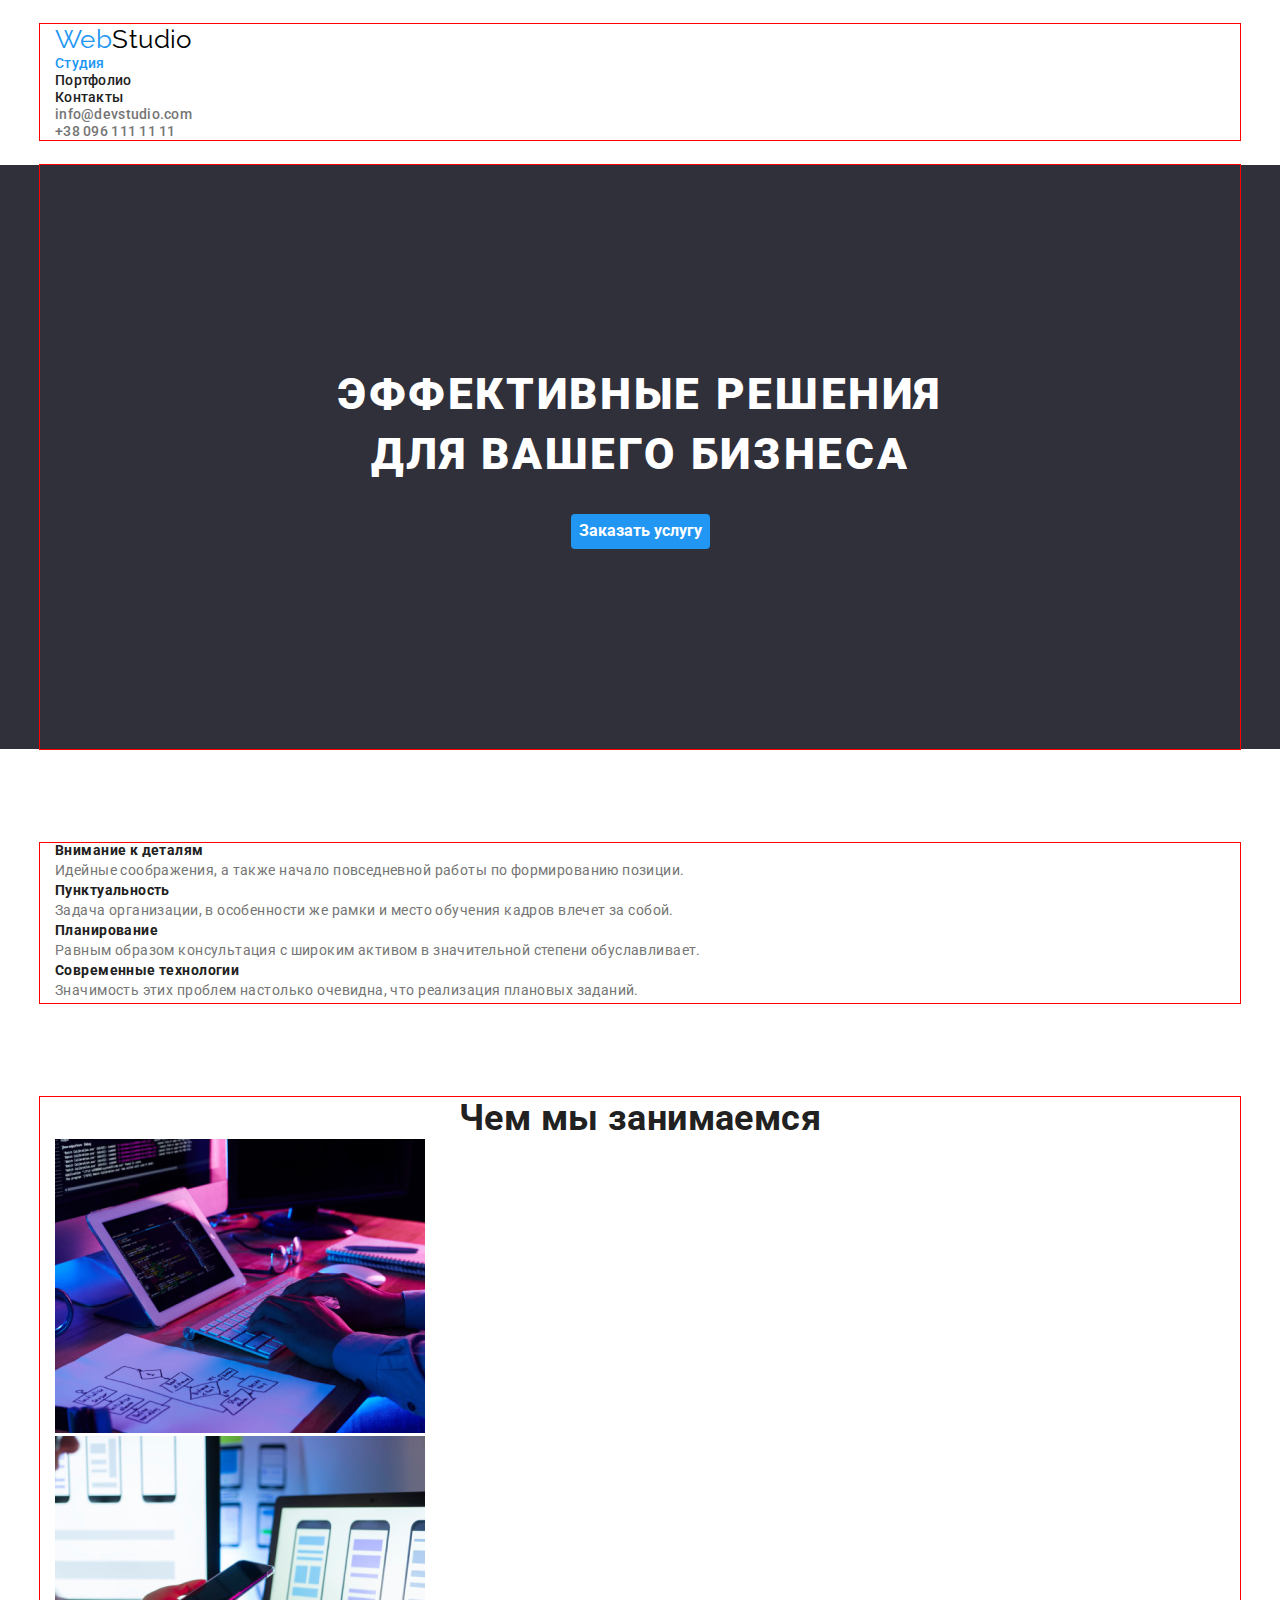
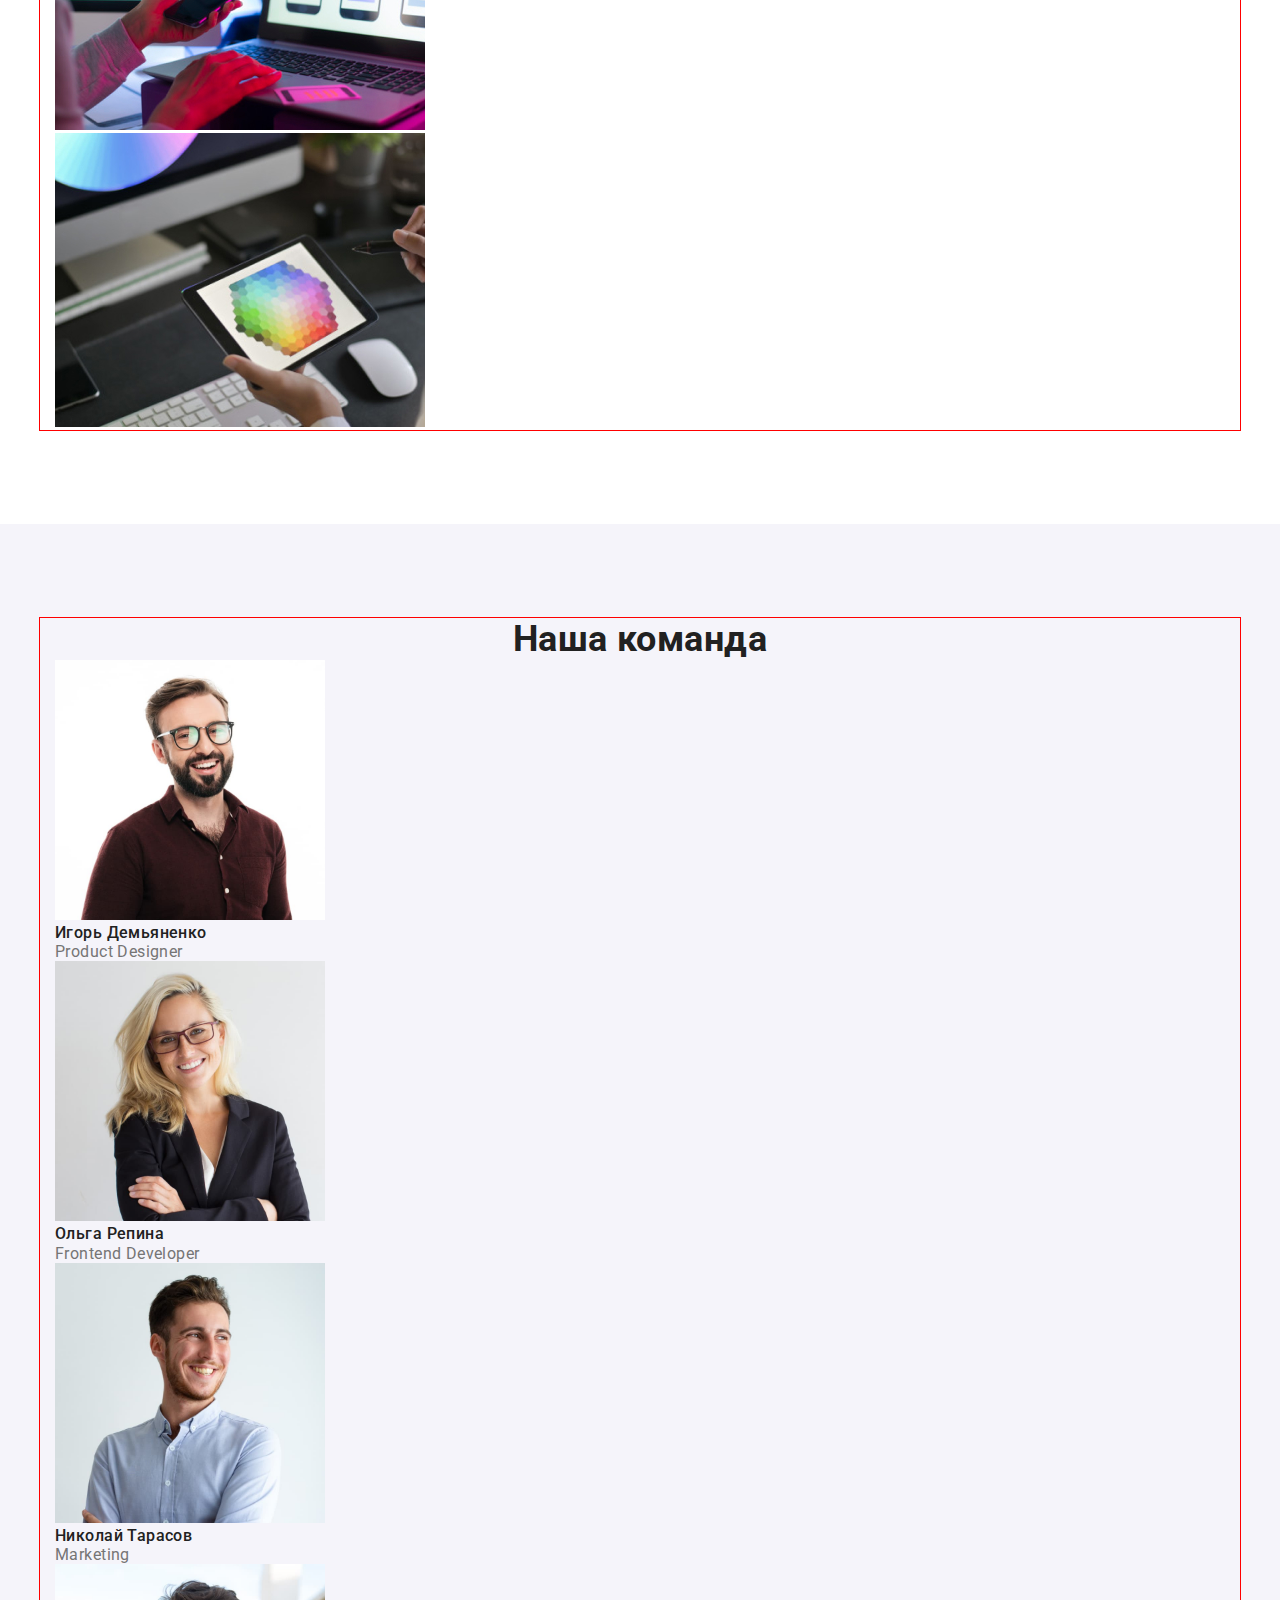
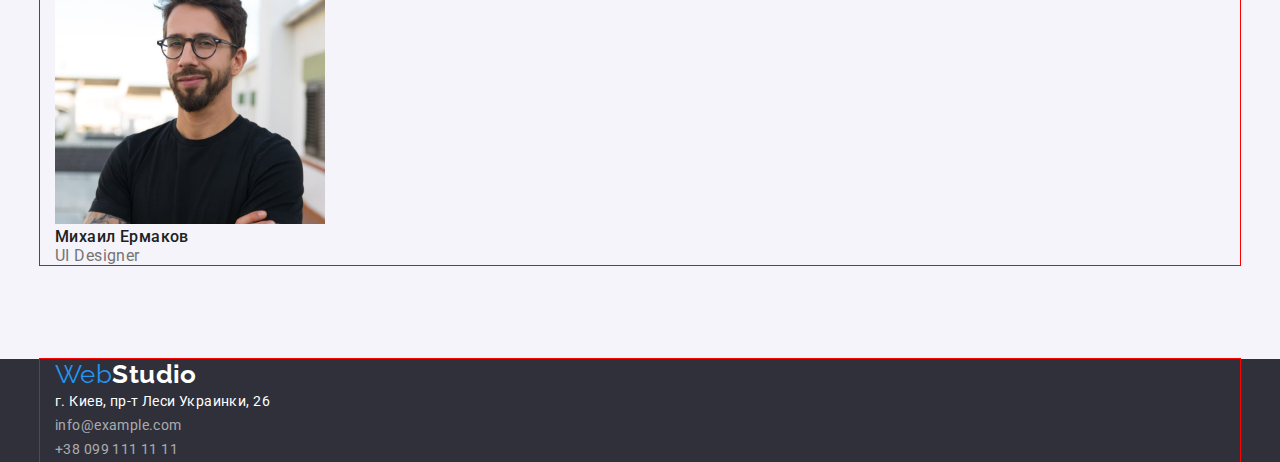
==== index.html @ 579400b7 "added" ====
<!DOCTYPE html>
 <html lang="ru">
 <head>
     <meta charset="UTF-8">
     <meta http-equiv="X-UA-Compatible" content="IE=edge">
     <meta name="viewport" content="width=device-width, initial-scale=1.0">
    <title>WebStudio</title>
<link rel="preconnect" href="https://fonts.googleapis.com">
<link rel="preconnect" href="https://fonts.gstatic.com" crossorigin>
<link href="https://fonts.googleapis.com/css2?family=Raleway:wght@700&family=Roboto:wght@400;500;700;900&display=swap"
    rel="stylesheet">
<link rel="stylesheet" href="https://cdnjs.cloudflare.com/ajax/libs/modern-normalize/1.1.0/modern-normalize.min.css">
<link rel="stylesheet" href="./css/main.css">
    </head>
<body>
     <header class="header">
<div class="container">
     <nav>
         <a href=" " class="logo" lang="en">Web<span class="logo-link">Studio</span></a>
             <ul class="site-nav">
                 <li><a href=" " class="link current" >Студия</a></li>
                 <li><a href="./portfolio.html" class="link">Портфолио</a></li>
                 <li><a href=""class="link">Контакты</a></li>
            </ul>
        
    </nav>
    <ul class="auth-nav">
         <li><a href="mailto:info@devstudio.com" class="auth-link">info@devstudio.com</a></li>
         <li><a href="tel:++380961111111" class="auth-link">+38 096 111 11 11</a></li>
    </ul>
       </div>
    </header>
    <main>
        <section class="hero">
            <div class="container">
            <h1 class="hero-title">Эффективные решения для вашего бизнеса</h1>
            <button type="button" class="hero-btn">Заказать услугу</button>
            </div>
        </section>

        <section class="section-one">
<div class="container">
            <h2 class="section-about">Наша работа</h2>
         <ul class="" >
            <li>
                <h3 class="title">Внимание к деталям</h3>
                <p class="section-subtitle">Идейные соображения, а также начало повседневной работы по формированию позиции.</p>
            </li>
            <li>
                <h3 class="title">Пунктуальность</h3>
                <p class="section-subtitle">Задача организации, в особенности же рамки и место обучения кадров влечет за собой.</p>
            </li>
            <li>
                <h3 class="title">Планирование</h3>
                 <p class="section-subtitle">Равным образом консультация с широким активом в значительной степени обуславливает.</p>
            </li>
            <li>
                <h3 class="title">Современные технологии</h3>
                <p class="section-subtitle">Значимость этих проблем настолько очевидна, что реализация плановых заданий.</p>
            </li>
        </ul>
</div>
        </section>

        <section class="section-two">
<div class="container">
            <h2 class="section-title">Чем мы занимаемся</h2>
            <ul>
                <li><img src="./imges/img-1.jpg" alt="верстка,дизайн" width="370" height="294"></li>
                <li><img src="./imges/img-2.jpg" alt="разработка приложений" width="370" height="294"></li>
                <li><img src="./imges/img-3.jpg" alt="цветовые решения" width="370" height="294"></li>
            </ul>
</div>
        </section>
       

        <section class="feature-list">
<div class="container">
            <h2 class="section-title">Наша команда</h2>
            <ul>
                <li>
                    <img src="./imges/img-4.jpg" alt="работник1" width="270">
                    <h3 class="title-name">Игорь Демьяненко</h3>
                    <p class="section-subtitlef">Product Designer</p>
                </li>
                <li>
                    <img src="./imges/img-5.jpg" alt="работник2" width="270">
                <h3 class="title-name">Ольга Репина</h3>
                <p class="section-subtitlef">Frontend Developer</p>
                </li>
                <li>
                    <img src="./imges/img-6.jpg" alt="работник3" width="270">
                    <h3 class="title-name">Николай Тарасов</h3>
                    <p class="section-subtitlef">Marketing</p>
                </li>
                <li>
                    <img src="./imges/img-7.jpg" alt="работник4" width="270">
                    <h3 class="title-name">Михаил Ермаков</h3>
                    <p class="section-subtitlef">UI Designer</p>
                </li>
            </ul>
 </div>
        </section>
       
       

    </main>
 
    <footer class="footer">
        <div class="container">
    <a href="" class="logo" lang="en">Web<span class="logo-linkf">Studio</span></a>
     <address>
         <ul class="">
        <li><a href="https://goo.gl/maps/WqzxTPFfaruGA4N47" class="map" >г. Киев, пр-т Леси Украинки, 26</a></li>
        <li><a href="mailto:info@example.com" class="mail">info@example.com</a></li>
        <li><a href="tel:+380991111111" class="tel">+38 099 111 11 11</a></li>
        </ul>
     </address>
    </div>

 </footer>

</body>
 </html>
---- css/main.css ----
/*цвет основного текста #212121*/
/*вторичный цвет текста #757575;*/
/*белый #FFFFFF;*/
/*акцент #2196F3;*/
/* вторичный цвет фона #E5E5E5 */
/* цвет фона футера #2F303A*/
:root {
    --pimary-text-color: #212121;
    --title-text-color:#212121;
    --accent-color: #2196F3;
    --primary-bg-color: #FFFFFF;
    --bg-color-button: #F5F4FA;
    --second-color-text:#757575;
    --color-fon-footer:#2F303A;
}
* {
    box-sizing: border-box;
}

body {
   background-color: var(--primary-bg-color);
    font-family: Roboto,sans-serif;
    color:var (--pimary-text-color) ;
    font-size: 14px;
    letter-spacing: 0.03em;
}
p,
h1,
h2,
h3,
h4,
h5,
h6 {
    margin: 0;
}

ul ,ol {
    list-style: none;
    margin: 0;
    padding-left: 0;
}
button {
    cursor: pointer;
}
.container {
    width: 1200px;
    margin: 0 auto;
    padding-left: 15px;
    padding-right: 15px;
    outline: 1px solid red;
}
/*-------heder-----*/
.header {
    padding-top: 24px;
    padding-bottom: 25px;
}
.logo {
    color:var(--accent-color);
    text-decoration: none;
    font-family: Raleway;
    font-family: 'Raleway';
    font-size: 26px;
    line-height: 1.19;
}
.logo-link {
color: #000000;
text-decoration: none;
}
.site-nav .link {
    color:var(--title-text-color) ;
    text-decoration: none;
    font-weight: 500;
    line-height: 1.14;
    letter-spacing: 0.02em;
}
.site-nav .link:hover,
site-nav .link:focus {
    color: var(--accent-color);
}
.link:hover,
.link:focus {
    color:var(--accent-color);
}
.auth-link {
    color:var(--second-color-text) ;
    text-decoration: none;
    font-weight: 500;
    line-height: 1.14;
    letter-spacing: 0.02em;
}
.auth-link:hover,
.auth-link:focus {
color: var(--accent-color);
}
.site-nav .link.current {
    color: var(--accent-color);
}
/* ---hero-------- */
.hero {
    background-color:var(--color-fon-footer);
    color: var(--primary-bg-color);
    text-align: center;
}
.hero-title {
    font-weight: 900;
    font-size: 44px;
    line-height: 1.36;
  
    letter-spacing: 0.06em;
    text-transform: uppercase;
    margin-bottom: 30px;
    padding-top: 200px;
    padding-left: 250px;
    padding-right: 250px;
}
/* -----button----- */
.hero-btn {
    background-color: var(--accent-color);
    color: var(--primary-bg-color);
    border-color: transparent;
    border-radius: 4px;
    font-family: inherit;
    font-weight: 700;
    font-size: 16px;
    line-height: 1.8;
    margin-bottom: 200px;
  
       
 
  
   
}
.hero-btn:hover,
.hero-btn:focus {
background:var(--accent-color) ;
}



/*-------main------*/
.section-one {
    padding-top: 94px;
    padding-bottom: 47px;
}
.feature-list {
    background-color:var(--bg-color-button);
    padding-top: 94px;
    padding-bottom: 94px;
}
.section-about {
    display: none;
    font-weight: 700;
    font-size: 36px;
    line-height:1.17;
    text-align: center;
}
.section-title , .title  {
    color:var(--title-text-color);
    }
.title {
    color: var(--pimary-text-color);
    font-weight: 700;
    font-size: 14px;
    line-height: 1.14;
}  
.title-name {
    color: var(--pimary-text-color);
    font-weight: 500;
    font-size: 16px;
    line-height: 1.19;
    
}

.section-title {
    color: var(--pimary-text-color);
    font-weight: 700;
    font-size: 36px;
    line-height: 1.17;
    text-align: center;
}
.section-subtitle {
    color:var(--second-color-text);
    line-height: 1.71;
}
.section-two {
    padding-top: 47px;
    padding-bottom: 94px;
}
.section-subtitlef {
    color: var(--second-color-text);
    font-size: 16px;
    line-height: 1.19;
}
/*------page2------*/
.portfolio-title {
   display: none;
}
.link-filtr:hover,
.link-filtr:focus {
    background-color: var(--accent-color);
    color: var(--primary-bg-color);
}
.link-filtr {
    background: var(--bg-color-button);
    border-radius: 4px;
    border-color: transparent;
    font-family: inherit;
    font-weight: 500;
    font-size: 16px;
    line-height: 1.63;
}
.page-link {
    text-decoration: none;
}
 .title-link {
    color: var(--pimary-text-color);
    font-weight: 700;
    font-size: 18px;
    line-height: 2;
 }
 .page-text {
    color: var(--second-color-text);
    font-size: 16px;
    line-height: 1.88;
    
 }
 .section-page {
     padding-top: 94px;
     padding-bottom:94px ;
 }
 
/*------footer------*/
.footer {
    background-color: var(--color-fon-footer);
}
.logo-linkf {
    color: var(--primary-bg-color);
    font-weight: 700;
    font-size: 26px;
    line-height:1.19;
}
.map {
    color: var(--primary-bg-color);
    text-decoration: none;
    font-style: normal;
    font-weight: 400;
    font-size: 14px;
    line-height: 1.71;
}
.mail, .tel {
    color: rgba(255, 255, 255, 0.6);
    text-decoration: none;
    font-style: normal;
    font-weight: 400;
    font-size: 14px;
    line-height: 1.71;
}   
.mail:hover, 
.mail:focus {
 color: var(--accent-color);
}
.tel:hover,
.tel:focus {
color: var(--accent-color);
}
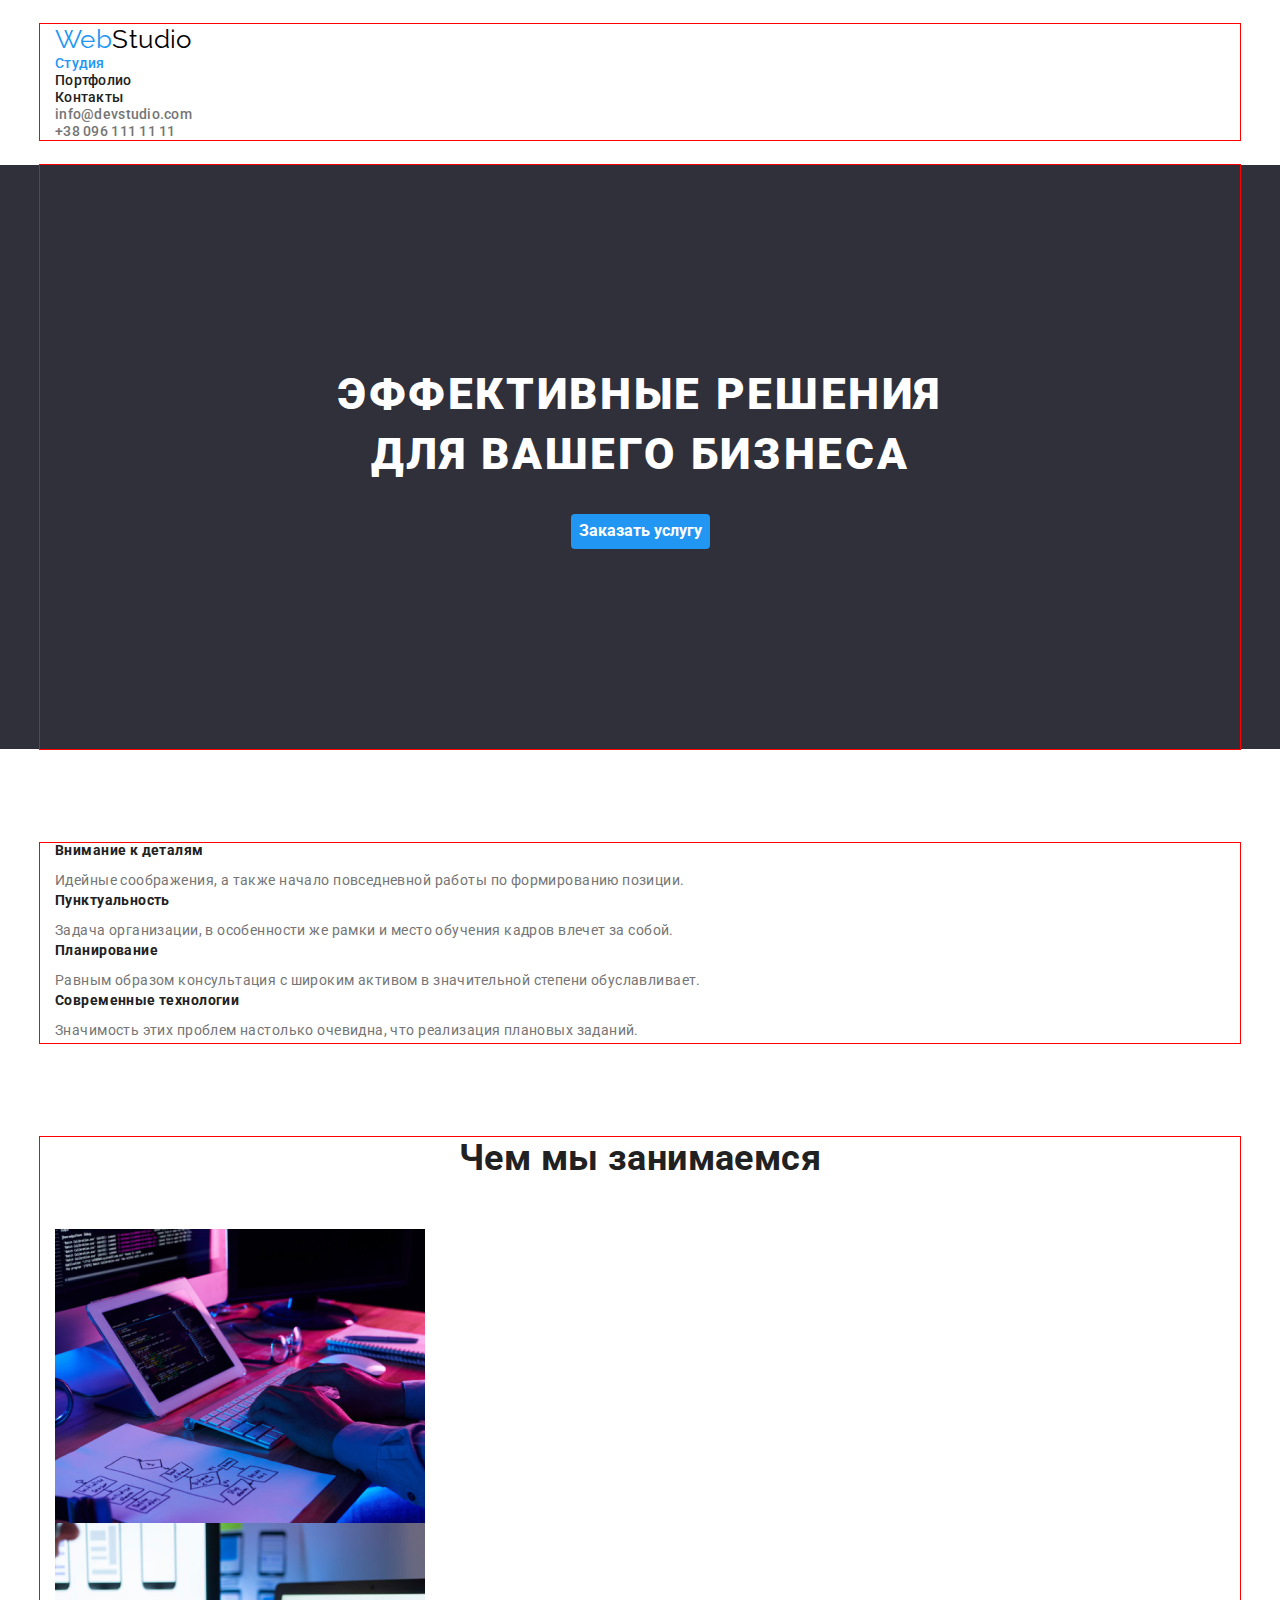
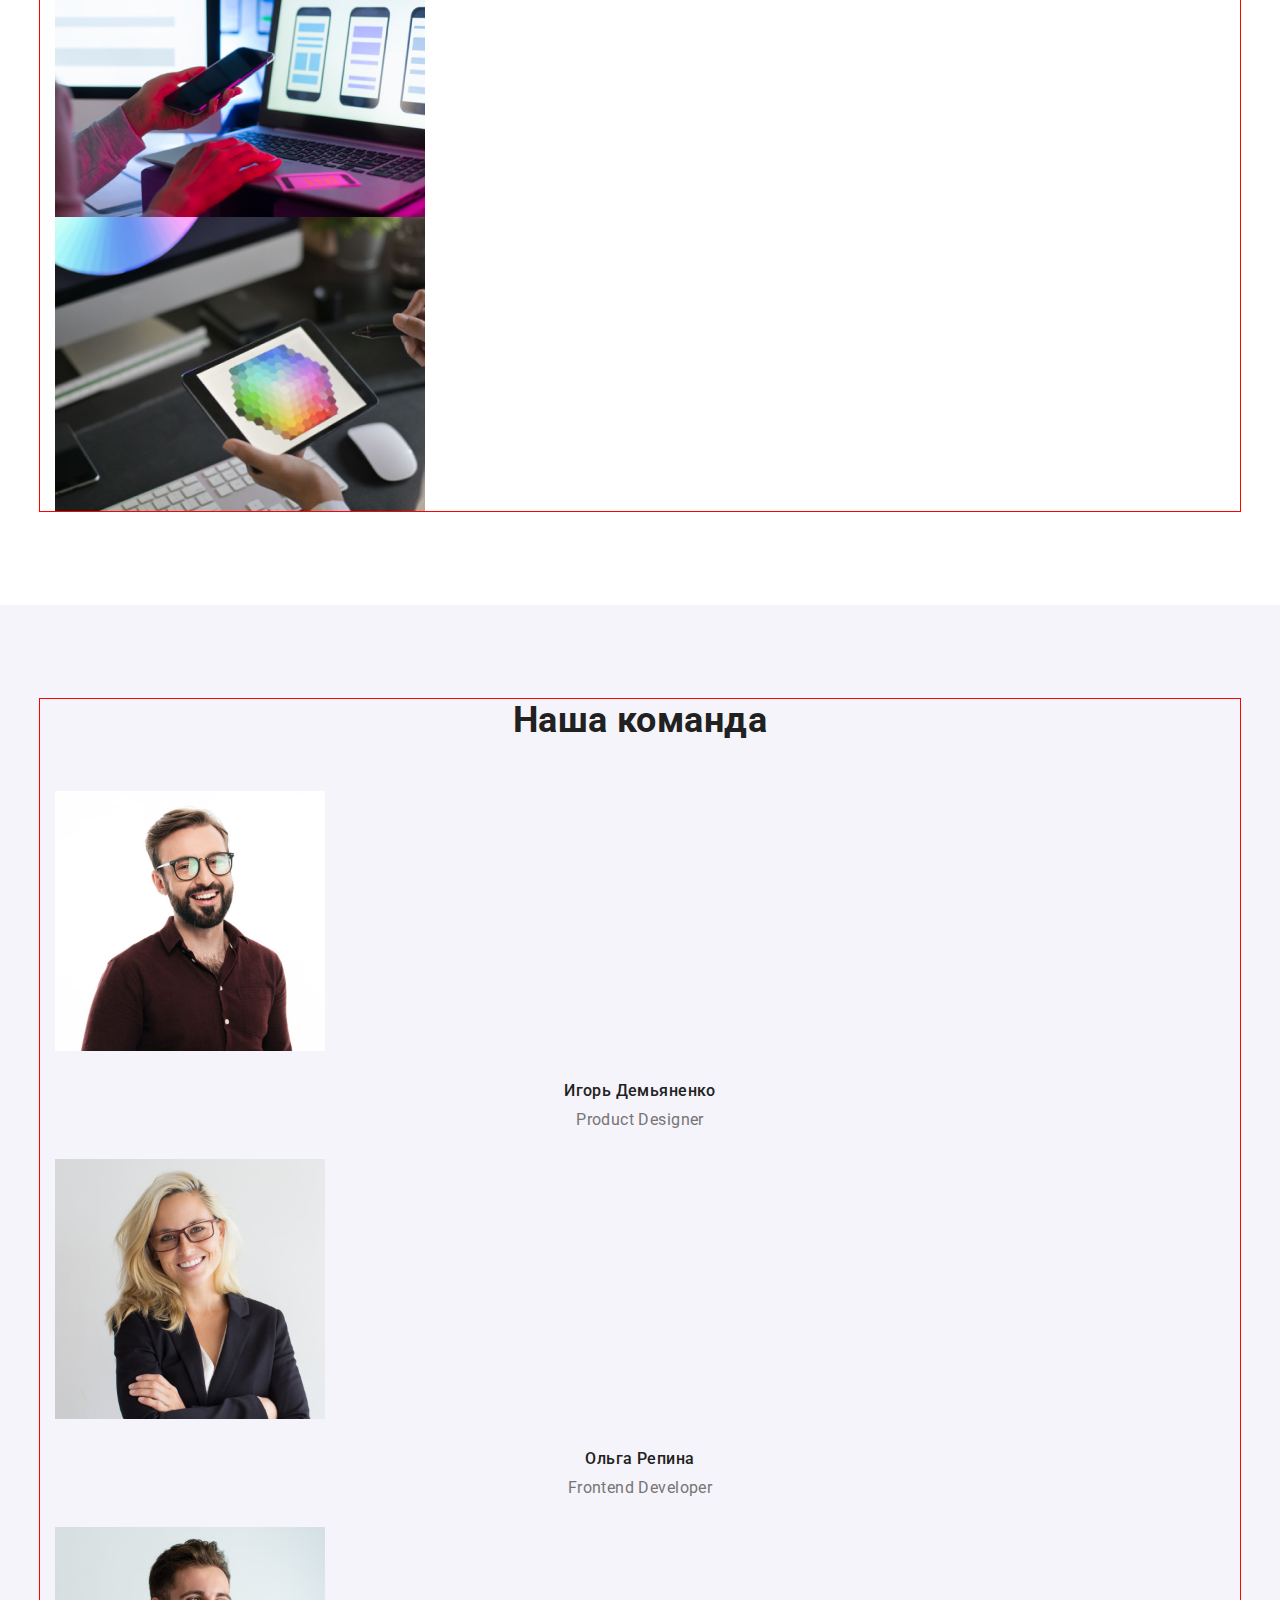
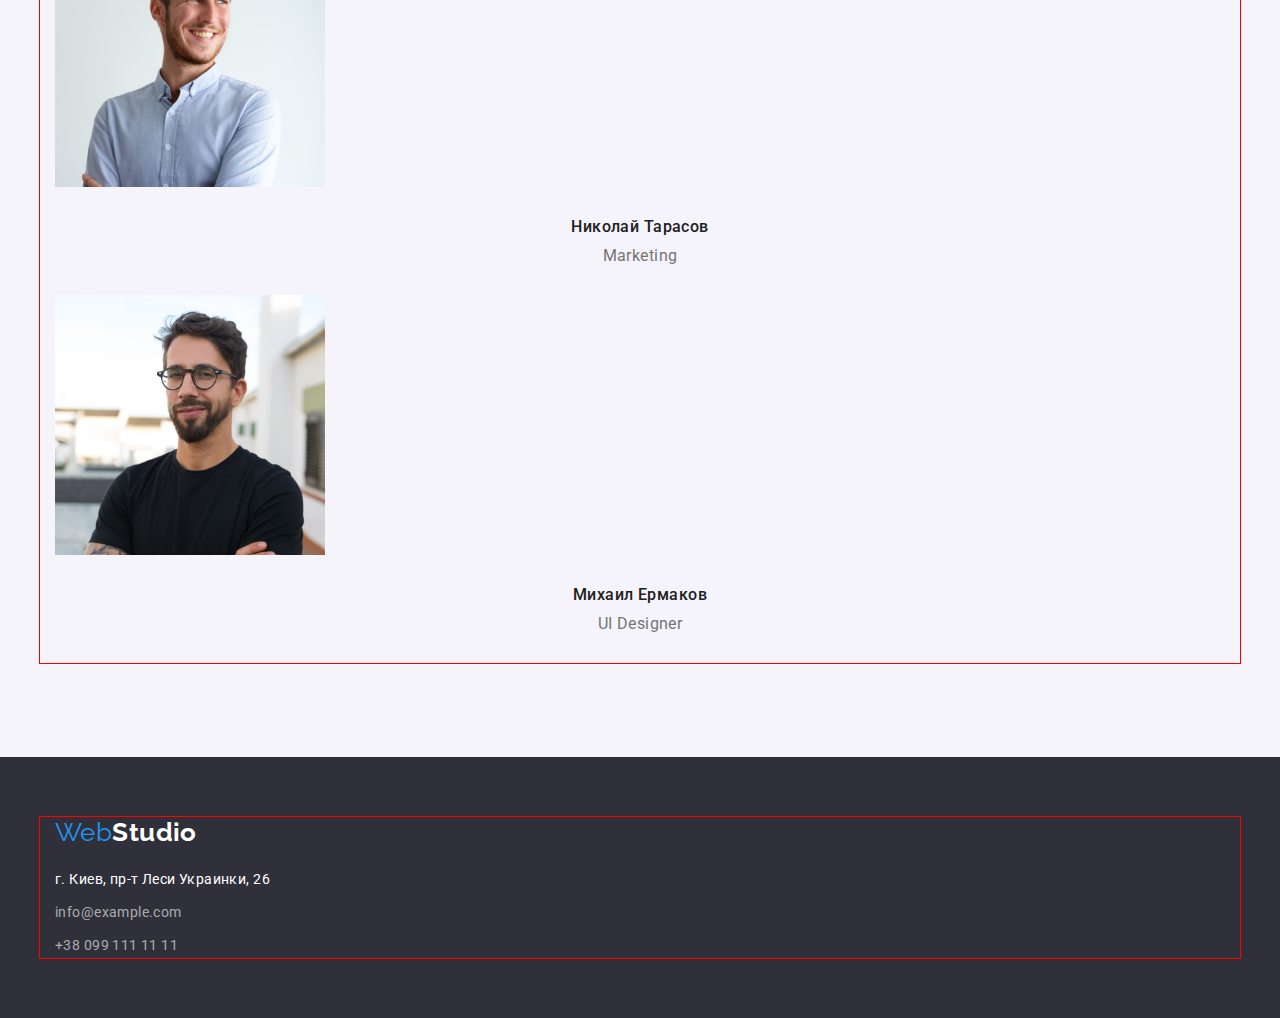
==== commit 0ec04714: "added only div" ====
--- a/index.html
+++ b/index.html
@@ -1,125 +1,142 @@
- <!DOCTYPE html>
- <html lang="ru">
- <head>
-     <meta charset="UTF-8">
-     <meta http-equiv="X-UA-Compatible" content="IE=edge">
-     <meta name="viewport" content="width=device-width, initial-scale=1.0">
+<!DOCTYPE html>
+<html lang="ru">
+
+<head>
+    <meta charset="UTF-8">
+    <meta http-equiv="X-UA-Compatible" content="IE=edge">
+    <meta name="viewport" content="width=device-width, initial-scale=1.0">
     <title>WebStudio</title>
-<link rel="preconnect" href="https://fonts.googleapis.com">
-<link rel="preconnect" href="https://fonts.gstatic.com" crossorigin>
-<link href="https://fonts.googleapis.com/css2?family=Raleway:wght@700&family=Roboto:wght@400;500;700;900&display=swap"
-    rel="stylesheet">
-<link rel="stylesheet" href="https://cdnjs.cloudflare.com/ajax/libs/modern-normalize/1.1.0/modern-normalize.min.css">
-<link rel="stylesheet" href="./css/main.css">
-    </head>
+    <link rel="preconnect" href="https://fonts.googleapis.com">
+    <link rel="preconnect" href="https://fonts.gstatic.com" crossorigin>
+    <link
+        href="https://fonts.googleapis.com/css2?family=Raleway:wght@700&family=Roboto:wght@400;500;700;900&display=swap"
+        rel="stylesheet">
+    <link rel="stylesheet"
+        href="https://cdnjs.cloudflare.com/ajax/libs/modern-normalize/1.1.0/modern-normalize.min.css">
+    <link rel="stylesheet" href="./css/main.css">
+</head>
+
 <body>
-     <header class="header">
-<div class="container">
-     <nav>
-         <a href=" " class="logo" lang="en">Web<span class="logo-link">Studio</span></a>
-             <ul class="site-nav">
-                 <li><a href=" " class="link current" >Студия</a></li>
-                 <li><a href="./portfolio.html" class="link">Портфолио</a></li>
-                 <li><a href=""class="link">Контакты</a></li>
+    <header class="header">
+        <div class="container">
+            <nav>
+                <a href=" " class="logo" lang="en">Web<span class="logo-link">Studio</span></a>
+                <ul class="site-nav">
+                    <li><a href=" " class="link current">Студия</a></li>
+                    <li><a href="./portfolio.html" class="link">Портфолио</a></li>
+                    <li><a href="" class="link">Контакты</a></li>
+                </ul>
+
+            </nav>
+            <ul class="auth-nav">
+                <li><a href="mailto:info@devstudio.com" class="auth-link">info@devstudio.com</a></li>
+                <li><a href="tel:++380961111111" class="auth-link">+38 096 111 11 11</a></li>
             </ul>
-        
-    </nav>
-    <ul class="auth-nav">
-         <li><a href="mailto:info@devstudio.com" class="auth-link">info@devstudio.com</a></li>
-         <li><a href="tel:++380961111111" class="auth-link">+38 096 111 11 11</a></li>
-    </ul>
-       </div>
+        </div>
     </header>
     <main>
         <section class="hero">
             <div class="container">
-            <h1 class="hero-title">Эффективные решения для вашего бизнеса</h1>
-            <button type="button" class="hero-btn">Заказать услугу</button>
+                <h1 class="hero-title">Эффективные решения для вашего бизнеса</h1>
+                <button type="button" class="hero-btn">Заказать услугу</button>
             </div>
         </section>
 
         <section class="section-one">
-<div class="container">
-            <h2 class="section-about">Наша работа</h2>
-         <ul class="" >
-            <li>
-                <h3 class="title">Внимание к деталям</h3>
-                <p class="section-subtitle">Идейные соображения, а также начало повседневной работы по формированию позиции.</p>
-            </li>
-            <li>
-                <h3 class="title">Пунктуальность</h3>
-                <p class="section-subtitle">Задача организации, в особенности же рамки и место обучения кадров влечет за собой.</p>
-            </li>
-            <li>
-                <h3 class="title">Планирование</h3>
-                 <p class="section-subtitle">Равным образом консультация с широким активом в значительной степени обуславливает.</p>
-            </li>
-            <li>
-                <h3 class="title">Современные технологии</h3>
-                <p class="section-subtitle">Значимость этих проблем настолько очевидна, что реализация плановых заданий.</p>
-            </li>
-        </ul>
-</div>
+            <div class="container">
+                <h2 class="section-about">Наша работа</h2>
+                <ul class="">
+                    <li>
+                        <h3 class="title">Внимание к деталям</h3>
+                        <p class="section-subtitle">Идейные соображения, а также начало повседневной работы по
+                            формированию позиции.</p>
+                    </li>
+                    <li>
+                        <h3 class="title">Пунктуальность</h3>
+                        <p class="section-subtitle">Задача организации, в особенности же рамки и место обучения кадров
+                            влечет за собой.</p>
+                    </li>
+                    <li>
+                        <h3 class="title">Планирование</h3>
+                        <p class="section-subtitle">Равным образом консультация с широким активом в значительной степени
+                            обуславливает.</p>
+                    </li>
+                    <li>
+                        <h3 class="title">Современные технологии</h3>
+                        <p class="section-subtitle">Значимость этих проблем настолько очевидна, что реализация плановых
+                            заданий.</p>
+                    </li>
+                </ul>
+            </div>
         </section>
 
         <section class="section-two">
-<div class="container">
-            <h2 class="section-title">Чем мы занимаемся</h2>
-            <ul>
-                <li><img src="./imges/img-1.jpg" alt="верстка,дизайн" width="370" height="294"></li>
-                <li><img src="./imges/img-2.jpg" alt="разработка приложений" width="370" height="294"></li>
-                <li><img src="./imges/img-3.jpg" alt="цветовые решения" width="370" height="294"></li>
-            </ul>
-</div>
+            <div class="container">
+                <h2 class="section-title">Чем мы занимаемся</h2>
+                <ul>
+                    <li><img src="./imges/img-1.jpg" alt="верстка,дизайн" width="370" height="294"></li>
+                    <li><img src="./imges/img-2.jpg" alt="разработка приложений" width="370" height="294"></li>
+                    <li><img src="./imges/img-3.jpg" alt="цветовые решения" width="370" height="294"></li>
+                </ul>
+            </div>
         </section>
-       
+
 
         <section class="feature-list">
-<div class="container">
-            <h2 class="section-title">Наша команда</h2>
-            <ul>
-                <li>
-                    <img src="./imges/img-4.jpg" alt="работник1" width="270">
-                    <h3 class="title-name">Игорь Демьяненко</h3>
-                    <p class="section-subtitlef">Product Designer</p>
-                </li>
-                <li>
-                    <img src="./imges/img-5.jpg" alt="работник2" width="270">
-                <h3 class="title-name">Ольга Репина</h3>
-                <p class="section-subtitlef">Frontend Developer</p>
-                </li>
-                <li>
-                    <img src="./imges/img-6.jpg" alt="работник3" width="270">
-                    <h3 class="title-name">Николай Тарасов</h3>
-                    <p class="section-subtitlef">Marketing</p>
-                </li>
-                <li>
-                    <img src="./imges/img-7.jpg" alt="работник4" width="270">
-                    <h3 class="title-name">Михаил Ермаков</h3>
-                    <p class="section-subtitlef">UI Designer</p>
-                </li>
-            </ul>
- </div>
+            <div class="container">
+                <h2 class="section-title">Наша команда</h2>
+                <ul>
+                    <li>
+                        <img src="./imges/img-4.jpg" alt="работник1" width="270">
+                        <div class="coommand-name">
+                            <h3 class="title-name">Игорь Демьяненко</h3>
+                            <p class="section-subtitlef">Product Designer</p>
+                        </div>
+                    </li>
+                    <li>
+                        <img src="./imges/img-5.jpg" alt="работник2" width="270">
+                        <div class="coommand-name">
+                            <h3 class="title-name">Ольга Репина</h3>
+                            <p class="section-subtitlef">Frontend Developer</p>
+                        </div>
+                    </li>
+                    <li>
+                        <img src="./imges/img-6.jpg" alt="работник3" width="270">
+                        <div class="coommand-name">
+                            <h3 class="title-name">Николай Тарасов</h3>
+                            <p class="section-subtitlef">Marketing</p>
+                        </div>
+                    </li>
+                    <li>
+                        <img src="./imges/img-7.jpg" alt="работник4" width="270">
+                        <div class="coommand-name">
+                            <h3 class="title-name">Михаил Ермаков</h3>
+                            <p class="section-subtitlef">UI Designer</p>
+                        </div>
+                    </li>
+                </ul>
+            </div>
         </section>
-       
-       
+
+
 
     </main>
- 
+
     <footer class="footer">
         <div class="container">
-    <a href="" class="logo" lang="en">Web<span class="logo-linkf">Studio</span></a>
-     <address>
-         <ul class="">
-        <li><a href="https://goo.gl/maps/WqzxTPFfaruGA4N47" class="map" >г. Киев, пр-т Леси Украинки, 26</a></li>
-        <li><a href="mailto:info@example.com" class="mail">info@example.com</a></li>
-        <li><a href="tel:+380991111111" class="tel">+38 099 111 11 11</a></li>
-        </ul>
-     </address>
-    </div>
+            <a href="" class="logo" lang="en">Web<span class="logo-linkf">Studio</span></a>
+            <address>
+                <ul class="">
+                    <li><a href="https://goo.gl/maps/WqzxTPFfaruGA4N47" class="map">г. Киев, пр-т Леси Украинки, 26</a>
+                    </li>
+                    <li><a href="mailto:info@example.com" class="mail">info@example.com</a></li>
+                    <li><a href="tel:+380991111111" class="tel">+38 099 111 11 11</a></li>
+                </ul>
+            </address>
+        </div>
 
- </footer>
+    </footer>
 
 </body>
- </html>   
- +
+</html>--- a/css/main.css
+++ b/css/main.css
@@ -6,24 +6,26 @@
 /* цвет фона футера #2F303A*/
 :root {
     --pimary-text-color: #212121;
-    --title-text-color:#212121;
+    --title-text-color: #212121;
     --accent-color: #2196F3;
     --primary-bg-color: #FFFFFF;
     --bg-color-button: #F5F4FA;
-    --second-color-text:#757575;
-    --color-fon-footer:#2F303A;
-}
+    --second-color-text: #757575;
+    --color-fon-footer: #2F303A;
+}
+
 * {
     box-sizing: border-box;
 }
 
 body {
-   background-color: var(--primary-bg-color);
-    font-family: Roboto,sans-serif;
-    color:var (--pimary-text-color) ;
+    background-color: var(--primary-bg-color);
+    font-family: Roboto, sans-serif;
+    color: var (--pimary-text-color);
     font-size: 14px;
     letter-spacing: 0.03em;
 }
+
 p,
 h1,
 h2,
@@ -34,14 +36,21 @@
     margin: 0;
 }
 
-ul ,ol {
+ul,
+ol {
     list-style: none;
     margin: 0;
     padding-left: 0;
 }
+
 button {
     cursor: pointer;
 }
+
+img {
+    display: block;
+}
+
 .container {
     width: 1200px;
     margin: 0 auto;
@@ -49,63 +58,74 @@
     padding-right: 15px;
     outline: 1px solid red;
 }
+
 /*-------heder-----*/
 .header {
     padding-top: 24px;
     padding-bottom: 25px;
 }
+
 .logo {
-    color:var(--accent-color);
+    color: var(--accent-color);
     text-decoration: none;
     font-family: Raleway;
     font-family: 'Raleway';
     font-size: 26px;
     line-height: 1.19;
 }
+
 .logo-link {
-color: #000000;
-text-decoration: none;
-}
+    color: #000000;
+    text-decoration: none;
+}
+
 .site-nav .link {
-    color:var(--title-text-color) ;
+    color: var(--title-text-color);
     text-decoration: none;
     font-weight: 500;
     line-height: 1.14;
     letter-spacing: 0.02em;
 }
+
 .site-nav .link:hover,
 site-nav .link:focus {
     color: var(--accent-color);
 }
+
 .link:hover,
 .link:focus {
-    color:var(--accent-color);
-}
+    color: var(--accent-color);
+}
+
 .auth-link {
-    color:var(--second-color-text) ;
+    color: var(--second-color-text);
     text-decoration: none;
     font-weight: 500;
     line-height: 1.14;
     letter-spacing: 0.02em;
 }
+
 .auth-link:hover,
 .auth-link:focus {
-color: var(--accent-color);
-}
+    color: var(--accent-color);
+}
+
 .site-nav .link.current {
     color: var(--accent-color);
 }
+
 /* ---hero-------- */
 .hero {
-    background-color:var(--color-fon-footer);
+    background-color: var(--color-fon-footer);
     color: var(--primary-bg-color);
     text-align: center;
 }
+
 .hero-title {
     font-weight: 900;
     font-size: 44px;
     line-height: 1.36;
-  
+
     letter-spacing: 0.06em;
     text-transform: uppercase;
     margin-bottom: 30px;
@@ -113,6 +133,7 @@
     padding-left: 250px;
     padding-right: 250px;
 }
+
 /* -----button----- */
 .hero-btn {
     background-color: var(--accent-color);
@@ -124,15 +145,17 @@
     font-size: 16px;
     line-height: 1.8;
     margin-bottom: 200px;
-  
-       
- 
-  
-   
-}
+
+
+
+
+
+
+}
+
 .hero-btn:hover,
 .hero-btn:focus {
-background:var(--accent-color) ;
+    background: var(--accent-color);
 }
 
 
@@ -142,33 +165,46 @@
     padding-top: 94px;
     padding-bottom: 47px;
 }
+
 .feature-list {
-    background-color:var(--bg-color-button);
+    background-color: var(--bg-color-button);
     padding-top: 94px;
     padding-bottom: 94px;
 }
+
 .section-about {
     display: none;
     font-weight: 700;
     font-size: 36px;
-    line-height:1.17;
+    line-height: 1.17;
     text-align: center;
 }
-.section-title , .title  {
-    color:var(--title-text-color);
-    }
+
+.section-title,
+.title {
+    color: var(--title-text-color);
+    margin-bottom: 50px;
+}
+
 .title {
     color: var(--pimary-text-color);
     font-weight: 700;
     font-size: 14px;
     line-height: 1.14;
-}  
+    margin-bottom: 10px;
+}
+
 .title-name {
     color: var(--pimary-text-color);
     font-weight: 500;
     font-size: 16px;
     line-height: 1.19;
-    
+    margin-bottom: 10px;
+}
+
+.coommand-name {
+    text-align: center;
+    padding: 30px 70px;
 }
 
 .section-title {
@@ -178,28 +214,39 @@
     line-height: 1.17;
     text-align: center;
 }
+
 .section-subtitle {
-    color:var(--second-color-text);
+    color: var(--second-color-text);
     line-height: 1.71;
 }
+
 .section-two {
     padding-top: 47px;
     padding-bottom: 94px;
 }
+
 .section-subtitlef {
     color: var(--second-color-text);
     font-size: 16px;
     line-height: 1.19;
 }
+
 /*------page2------*/
 .portfolio-title {
-   display: none;
-}
+    display: none;
+}
+
 .link-filtr:hover,
 .link-filtr:focus {
     background-color: var(--accent-color);
     color: var(--primary-bg-color);
 }
+
+.filtr {
+    padding-top: 94px;
+    margin-bottom: 50px;
+}
+
 .link-filtr {
     background: var(--bg-color-button);
     border-radius: 4px;
@@ -208,37 +255,55 @@
     font-weight: 500;
     font-size: 16px;
     line-height: 1.63;
-}
+    display: block;
+
+
+}
+
 .page-link {
     text-decoration: none;
-}
- .title-link {
+    width: 370px;
+    height: 404px;
+    margin-bottom: 30px;
+}
+
+.title-link {
     color: var(--pimary-text-color);
     font-weight: 700;
     font-size: 18px;
     line-height: 2;
- }
- .page-text {
+    margin-bottom: 4px;
+}
+
+.page-text {
     color: var(--second-color-text);
     font-size: 16px;
     line-height: 1.88;
-    
- }
- .section-page {
-     padding-top: 94px;
-     padding-bottom:94px ;
- }
- 
+    margin-bottom: 20px;
+
+}
+
+.section-page {
+    padding-top: 94px;
+    padding-bottom: 94px;
+}
+
 /*------footer------*/
 .footer {
     background-color: var(--color-fon-footer);
-}
+    padding-top: 60px;
+    padding-bottom: 60px;
+}
+
 .logo-linkf {
     color: var(--primary-bg-color);
     font-weight: 700;
     font-size: 26px;
-    line-height:1.19;
-}
+    line-height: 1.19;
+    display: inline-block;
+    margin-bottom: 20px;
+}
+
 .map {
     color: var(--primary-bg-color);
     text-decoration: none;
@@ -246,20 +311,32 @@
     font-weight: 400;
     font-size: 14px;
     line-height: 1.71;
-}
-.mail, .tel {
+    display: block;
+    margin-bottom: 9px;
+}
+
+.mail {
+    display: block;
+    margin-bottom: 9px;
+}
+
+.mail,
+.tel {
     color: rgba(255, 255, 255, 0.6);
     text-decoration: none;
     font-style: normal;
     font-weight: 400;
     font-size: 14px;
     line-height: 1.71;
-}   
-.mail:hover, 
+
+}
+
+.mail:hover,
 .mail:focus {
- color: var(--accent-color);
-}
+    color: var(--accent-color);
+}
+
 .tel:hover,
 .tel:focus {
-color: var(--accent-color);
+    color: var(--accent-color);
 }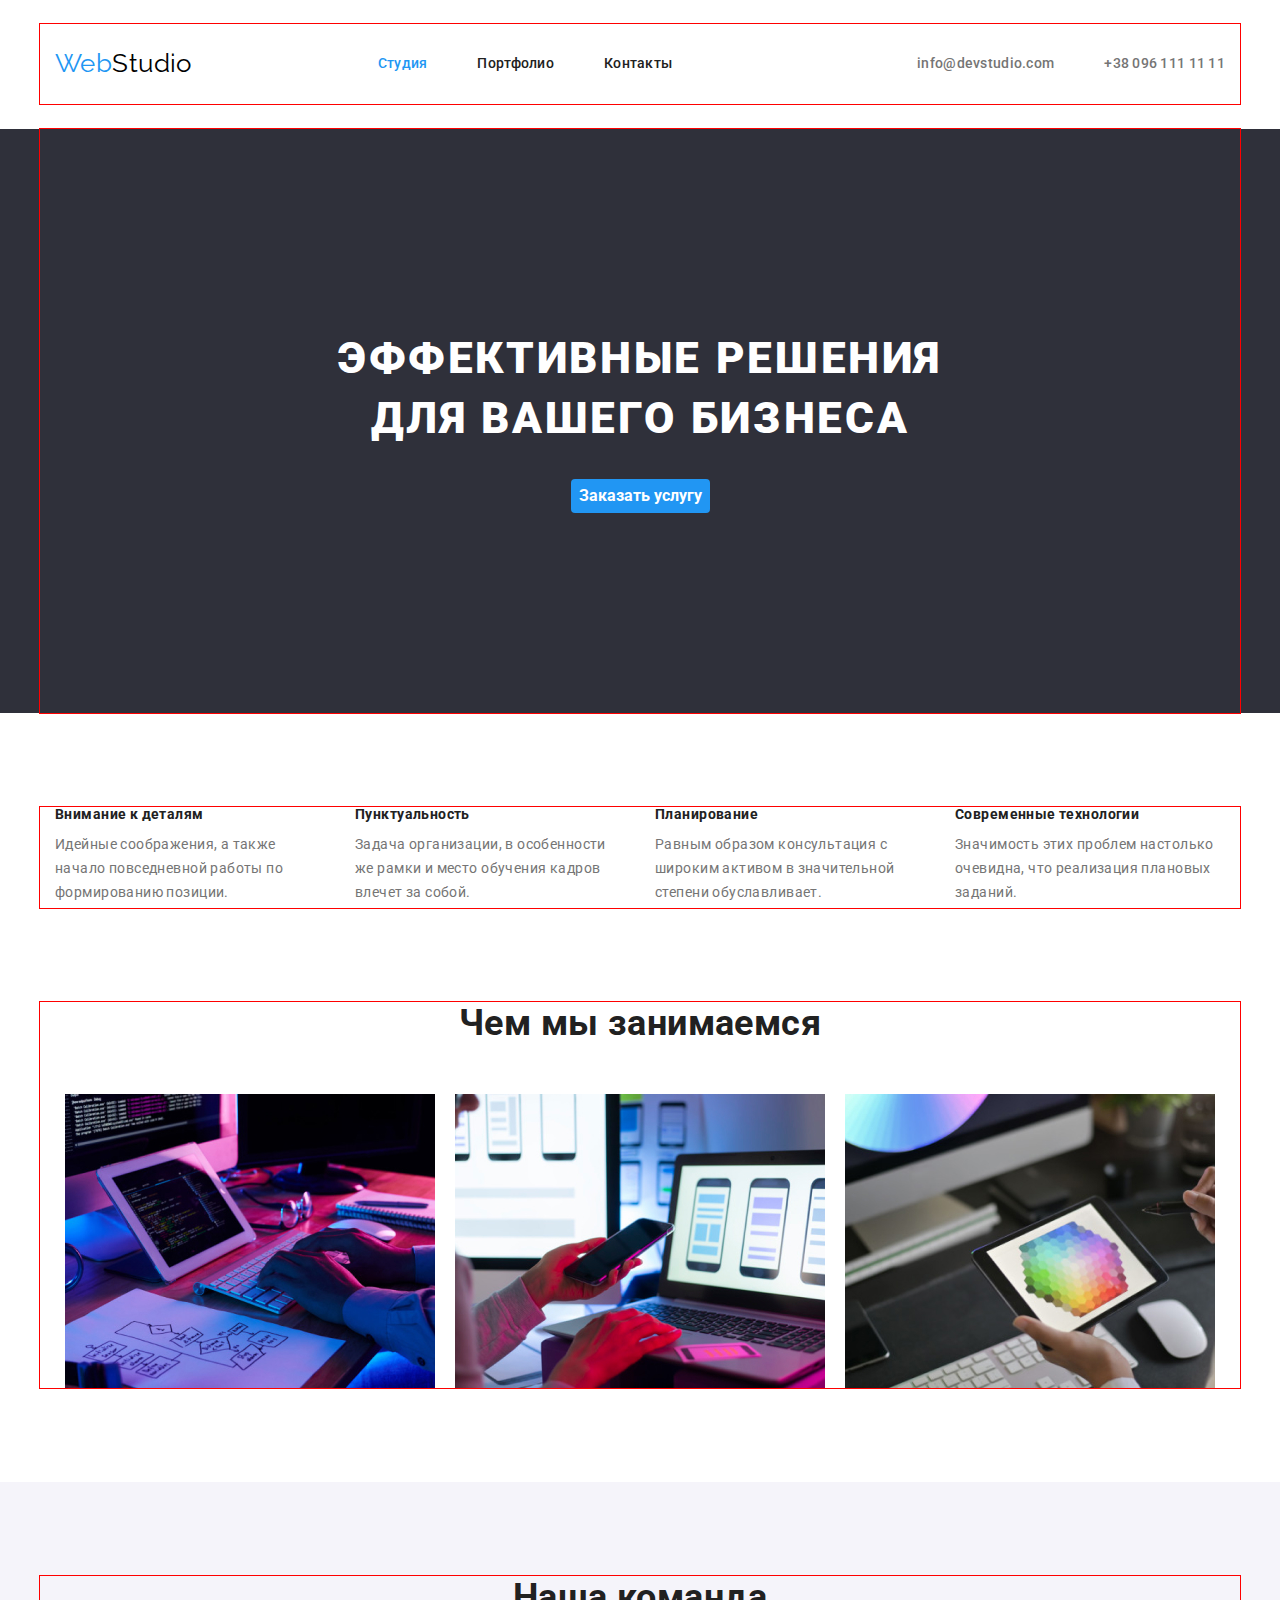
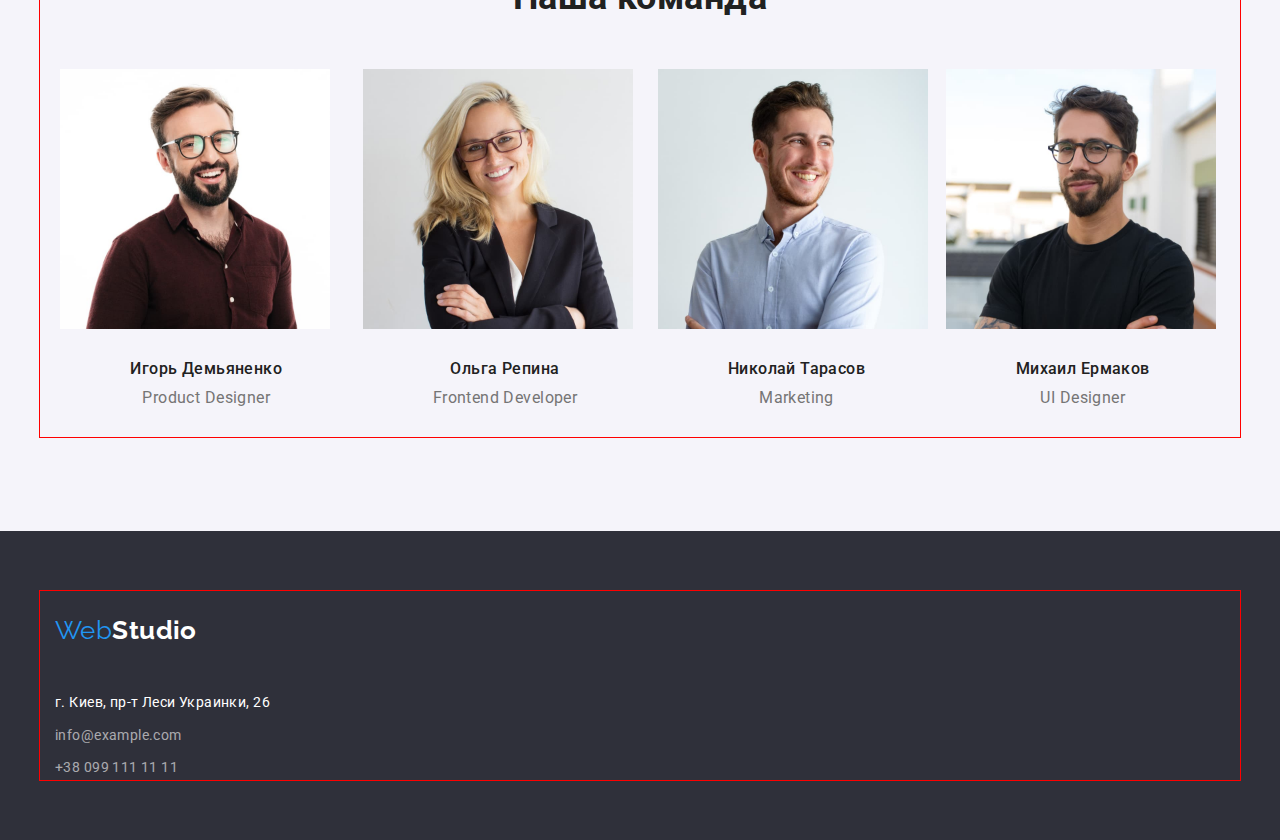
==== commit 383a08e4: "added first page" ====
--- a/index.html
+++ b/index.html
@@ -18,21 +18,26 @@
 
 <body>
     <header class="header">
+       
         <div class="container">
-            <nav>
+           
+            <nav class="main-nav">
                 <a href=" " class="logo" lang="en">Web<span class="logo-link">Studio</span></a>
                 <ul class="site-nav">
-                    <li><a href=" " class="link current">Студия</a></li>
-                    <li><a href="./portfolio.html" class="link">Портфолио</a></li>
-                    <li><a href="" class="link">Контакты</a></li>
+                    <li class="item"><a href=" " class="link current">Студия</a></li>
+                    <li class="item"><a href="./portfolio.html" class="link">Портфолио</a></li>
+                    <li class="item"><a href="" class="link">Контакты</a></li>
                 </ul>
 
             </nav>
+            <div class="header-connect">
             <ul class="auth-nav">
-                <li><a href="mailto:info@devstudio.com" class="auth-link">info@devstudio.com</a></li>
-                <li><a href="tel:++380961111111" class="auth-link">+38 096 111 11 11</a></li>
+                <li class="item"><a href="mailto:info@devstudio.com" class="auth-link">info@devstudio.com</a></li>
+                <li class="item"><a href="tel:++380961111111" class="auth-link">+38 096 111 11 11</a></li>
             </ul>
         </div>
+        </div>
+        
     </header>
     <main>
         <section class="hero">
@@ -45,7 +50,7 @@
         <section class="section-one">
             <div class="container">
                 <h2 class="section-about">Наша работа</h2>
-                <ul class="">
+                <ul class="one-section">
                     <li>
                         <h3 class="title">Внимание к деталям</h3>
                         <p class="section-subtitle">Идейные соображения, а также начало повседневной работы по
@@ -73,7 +78,7 @@
         <section class="section-two">
             <div class="container">
                 <h2 class="section-title">Чем мы занимаемся</h2>
-                <ul>
+                <ul class="two-section">
                     <li><img src="./imges/img-1.jpg" alt="верстка,дизайн" width="370" height="294"></li>
                     <li><img src="./imges/img-2.jpg" alt="разработка приложений" width="370" height="294"></li>
                     <li><img src="./imges/img-3.jpg" alt="цветовые решения" width="370" height="294"></li>
@@ -85,7 +90,7 @@
         <section class="feature-list">
             <div class="container">
                 <h2 class="section-title">Наша команда</h2>
-                <ul>
+                <ul class="our-staff">
                     <li>
                         <img src="./imges/img-4.jpg" alt="работник1" width="270">
                         <div class="coommand-name">
--- a/css/main.css
+++ b/css/main.css
@@ -12,6 +12,7 @@
     --bg-color-button: #F5F4FA;
     --second-color-text: #757575;
     --color-fon-footer: #2F303A;
+    --color-logo-second: #000000;
 }
 
 * {
@@ -63,9 +64,22 @@
 .header {
     padding-top: 24px;
     padding-bottom: 25px;
+    
+}
+.header .container {
+    display: flex;
+    align-items: center;
+}
+.main-nav {
+    display:flex;
 }
 
 .logo {
+    display: inline-block;
+    margin-right: 93px;
+    padding-top:24px ;
+    padding-bottom:25px ;
+
     color: var(--accent-color);
     text-decoration: none;
     font-family: Raleway;
@@ -75,11 +89,21 @@
 }
 
 .logo-link {
-    color: #000000;
-    text-decoration: none;
-}
-
+    display: inline-block;
+    margin-right: 93px;
+
+    color: var(--color-logo-second);
+    text-decoration: none;
+}
+.site-nav {
+    display: flex;
+    
+}
 .site-nav .link {
+    display: block;
+    padding-top: 32px;
+    padding-bottom: 32px;
+
     color: var(--title-text-color);
     text-decoration: none;
     font-weight: 500;
@@ -98,12 +122,18 @@
 }
 
 .auth-link {
+    display: block;
     color: var(--second-color-text);
     text-decoration: none;
     font-weight: 500;
     line-height: 1.14;
     letter-spacing: 0.02em;
 }
+.auth-nav {
+    display: flex;
+    
+}
+
 
 .auth-link:hover,
 .auth-link:focus {
@@ -113,7 +143,12 @@
 .site-nav .link.current {
     color: var(--accent-color);
 }
-
+.header-connect {
+    margin-left: auto;
+}
+.item:not(:last-child) {
+    margin-right: 50px;
+}
 /* ---hero-------- */
 .hero {
     background-color: var(--color-fon-footer);
@@ -122,20 +157,24 @@
 }
 
 .hero-title {
-    font-weight: 900;
-    font-size: 44px;
-    line-height: 1.36;
-
-    letter-spacing: 0.06em;
-    text-transform: uppercase;
     margin-bottom: 30px;
     padding-top: 200px;
     padding-left: 250px;
     padding-right: 250px;
+
+    font-weight: 900;
+    font-size: 44px;
+    line-height: 1.36;
+    letter-spacing: 0.06em;
+    text-transform: uppercase;
+
+    
 }
 
 /* -----button----- */
 .hero-btn {
+    margin-bottom: 200px;
+
     background-color: var(--accent-color);
     color: var(--primary-bg-color);
     border-color: transparent;
@@ -144,22 +183,12 @@
     font-weight: 700;
     font-size: 16px;
     line-height: 1.8;
-    margin-bottom: 200px;
-
-
-
-
-
-
 }
 
 .hero-btn:hover,
 .hero-btn:focus {
     background: var(--accent-color);
 }
-
-
-
 /*-------main------*/
 .section-one {
     padding-top: 94px;
@@ -167,9 +196,11 @@
 }
 
 .feature-list {
-    background-color: var(--bg-color-button);
     padding-top: 94px;
     padding-bottom: 94px;
+
+    background-color: var(--bg-color-button);
+    
 }
 
 .section-about {
@@ -179,32 +210,43 @@
     line-height: 1.17;
     text-align: center;
 }
+.one-section {
+    display: flex;
+}
 
 .section-title,
 .title {
+    margin-bottom: 50px;
+
     color: var(--title-text-color);
-    margin-bottom: 50px;
+    
 }
 
 .title {
+    margin-bottom: 10px;
+
     color: var(--pimary-text-color);
     font-weight: 700;
     font-size: 14px;
     line-height: 1.14;
+    
+}
+
+.title-name {
     margin-bottom: 10px;
-}
-
-.title-name {
+
     color: var(--pimary-text-color);
     font-weight: 500;
     font-size: 16px;
     line-height: 1.19;
-    margin-bottom: 10px;
+    
 }
 
 .coommand-name {
+    padding: 30px 70px;
+
     text-align: center;
-    padding: 30px 70px;
+    
 }
 
 .section-title {
@@ -216,13 +258,26 @@
 }
 
 .section-subtitle {
+    width: 270px;
+    height: 75px;
+    margin-right: 30px;
+
     color: var(--second-color-text);
     line-height: 1.71;
 }
 
 .section-two {
+   
     padding-top: 47px;
     padding-bottom: 94px;
+}
+.two-section {
+    display: flex;
+    justify-content:space-around;
+}
+.our-staff {
+    display: flex;
+  justify-content: space-around;
 }
 
 .section-subtitlef {
@@ -248,6 +303,8 @@
 }
 
 .link-filtr {
+    display: block;
+
     background: var(--bg-color-button);
     border-radius: 4px;
     border-color: transparent;
@@ -255,7 +312,7 @@
     font-weight: 500;
     font-size: 16px;
     line-height: 1.63;
-    display: block;
+    
 
 
 }
@@ -268,18 +325,22 @@
 }
 
 .title-link {
+    margin-bottom: 4px;
+
     color: var(--pimary-text-color);
     font-weight: 700;
     font-size: 18px;
     line-height: 2;
-    margin-bottom: 4px;
+    
 }
 
 .page-text {
+    margin-bottom: 20px;
+
     color: var(--second-color-text);
     font-size: 16px;
     line-height: 1.88;
-    margin-bottom: 20px;
+    
 
 }
 
@@ -290,29 +351,36 @@
 
 /*------footer------*/
 .footer {
-    background-color: var(--color-fon-footer);
     padding-top: 60px;
     padding-bottom: 60px;
+
+    background-color: var(--color-fon-footer);
+    
+
 }
 
 .logo-linkf {
+    display: inline-block;
+    margin-bottom: 20px;
+
     color: var(--primary-bg-color);
     font-weight: 700;
     font-size: 26px;
     line-height: 1.19;
-    display: inline-block;
-    margin-bottom: 20px;
+    
 }
 
 .map {
+    display: block;
+    margin-bottom: 9px;
+
     color: var(--primary-bg-color);
     text-decoration: none;
     font-style: normal;
     font-weight: 400;
     font-size: 14px;
     line-height: 1.71;
-    display: block;
-    margin-bottom: 9px;
+    
 }
 
 .mail {
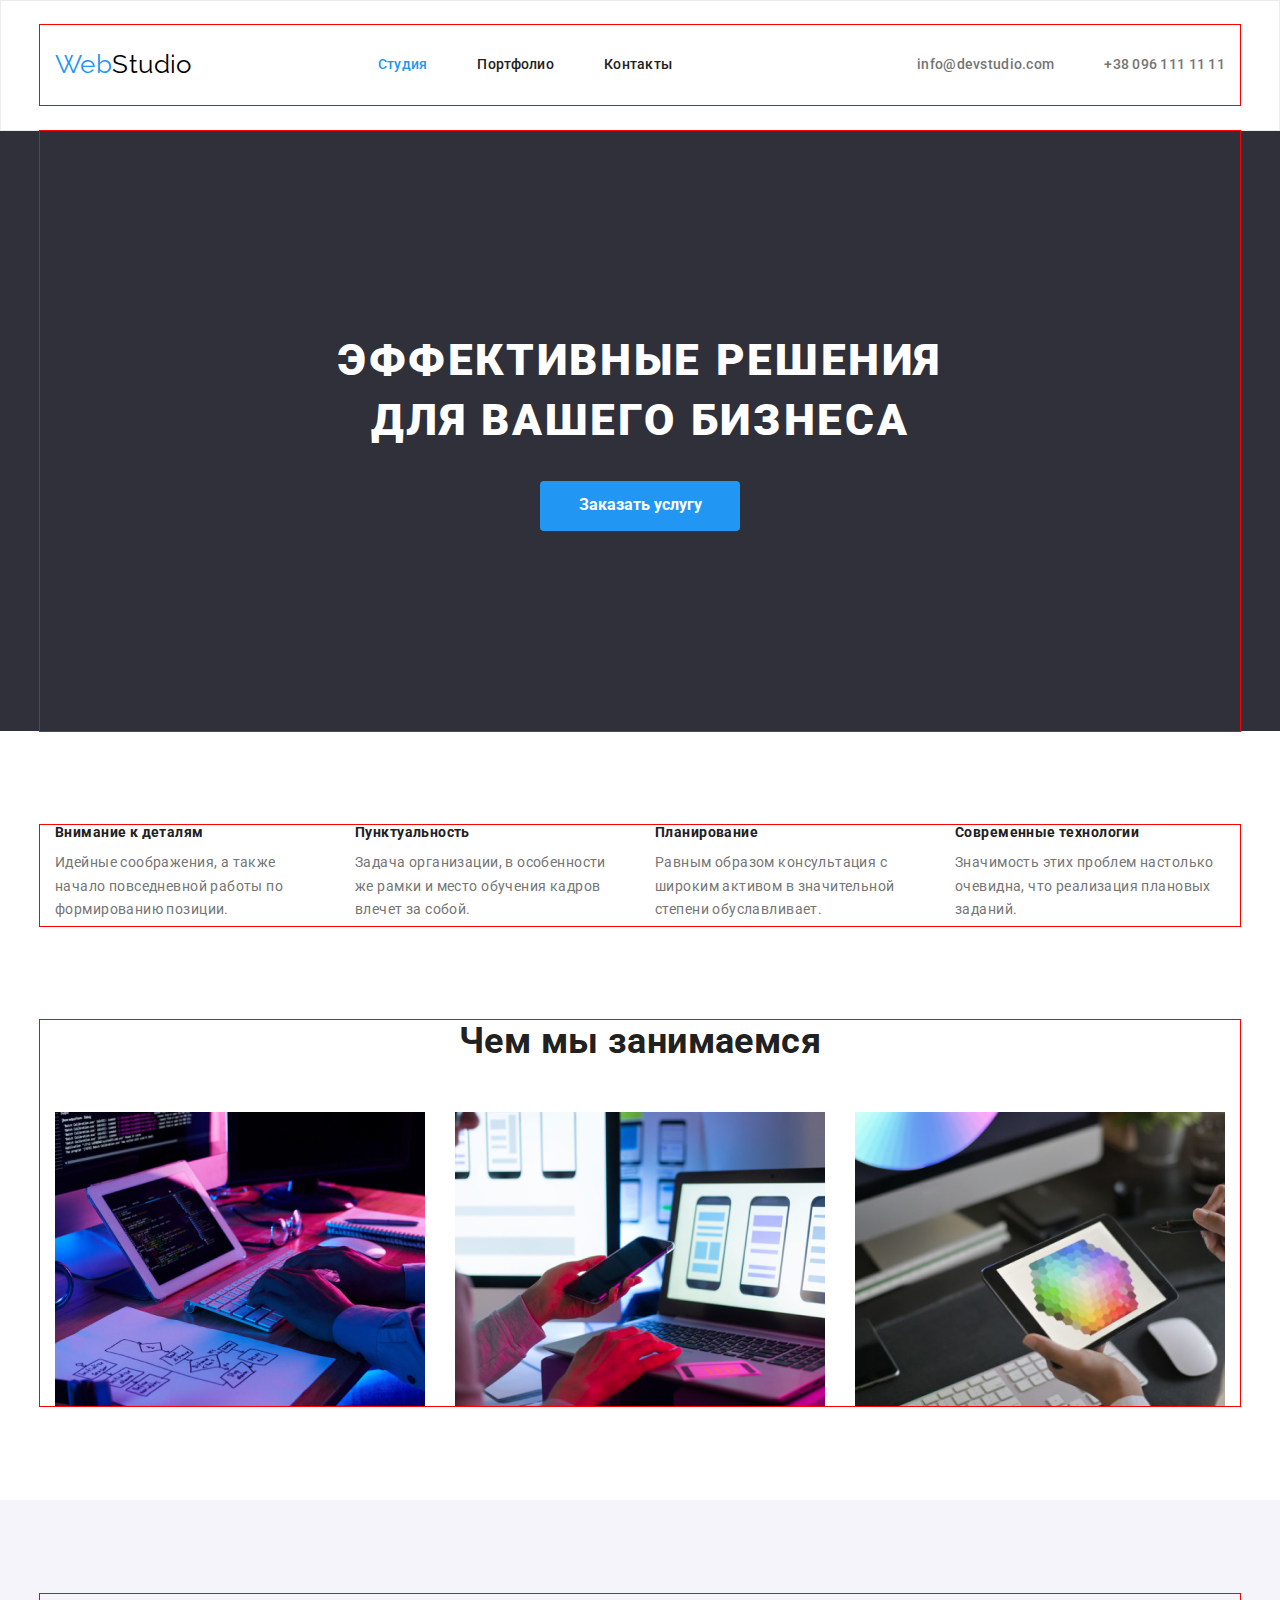
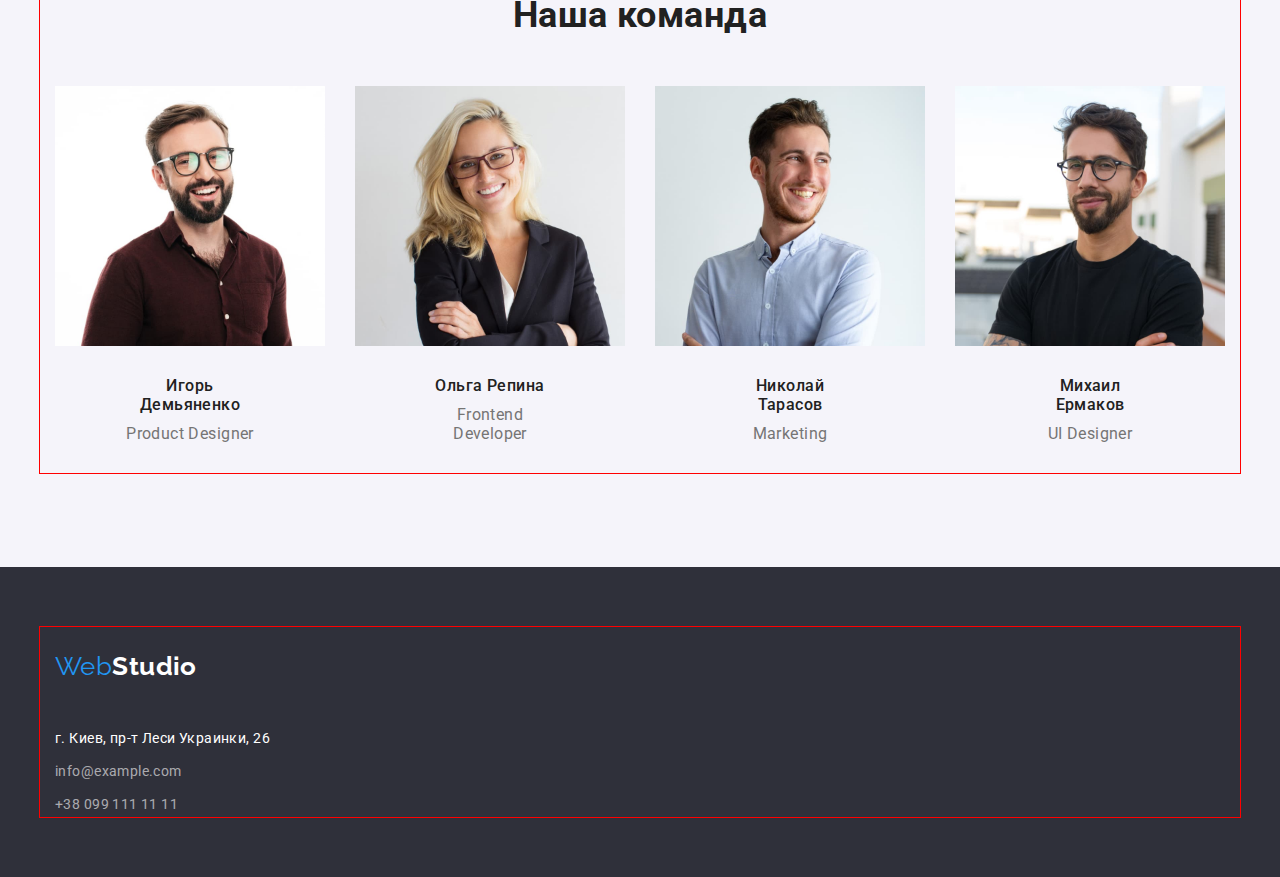
==== commit 1e9779a5: "added new" ====
--- a/index.html
+++ b/index.html
@@ -79,9 +79,9 @@
             <div class="container">
                 <h2 class="section-title">Чем мы занимаемся</h2>
                 <ul class="two-section">
-                    <li><img src="./imges/img-1.jpg" alt="верстка,дизайн" width="370" height="294"></li>
-                    <li><img src="./imges/img-2.jpg" alt="разработка приложений" width="370" height="294"></li>
-                    <li><img src="./imges/img-3.jpg" alt="цветовые решения" width="370" height="294"></li>
+                    <li class="two-item"><img src="./imges/img-1.jpg" alt="верстка,дизайн" width="370" height="294"></li>
+                    <li class="two-item"><img src="./imges/img-2.jpg" alt="разработка приложений" width="370" height="294"></li>
+                    <li class="two-item"><img src="./imges/img-3.jpg" alt="цветовые решения" width="370" height="294"></li>
                 </ul>
             </div>
         </section>
@@ -91,28 +91,28 @@
             <div class="container">
                 <h2 class="section-title">Наша команда</h2>
                 <ul class="our-staff">
-                    <li>
+                    <li class="staff-item">
                         <img src="./imges/img-4.jpg" alt="работник1" width="270">
                         <div class="coommand-name">
                             <h3 class="title-name">Игорь Демьяненко</h3>
                             <p class="section-subtitlef">Product Designer</p>
                         </div>
                     </li>
-                    <li>
+                    <li class="staff-item">
                         <img src="./imges/img-5.jpg" alt="работник2" width="270">
                         <div class="coommand-name">
                             <h3 class="title-name">Ольга Репина</h3>
                             <p class="section-subtitlef">Frontend Developer</p>
                         </div>
                     </li>
-                    <li>
+                    <li class="staff-item">
                         <img src="./imges/img-6.jpg" alt="работник3" width="270">
                         <div class="coommand-name">
                             <h3 class="title-name">Николай Тарасов</h3>
                             <p class="section-subtitlef">Marketing</p>
                         </div>
                     </li>
-                    <li>
+                    <li class="staff-item">
                         <img src="./imges/img-7.jpg" alt="работник4" width="270">
                         <div class="coommand-name">
                             <h3 class="title-name">Михаил Ермаков</h3>
--- a/css/main.css
+++ b/css/main.css
@@ -13,6 +13,7 @@
     --second-color-text: #757575;
     --color-fon-footer: #2F303A;
     --color-logo-second: #000000;
+    --color-border:#ECECEC;
 }
 
 * {
@@ -64,7 +65,8 @@
 .header {
     padding-top: 24px;
     padding-bottom: 25px;
-    
+    border: 1px solid
+     var(--color-border);
 }
 .header .container {
     display: flex;
@@ -123,6 +125,7 @@
 
 .auth-link {
     display: block;
+
     color: var(--second-color-text);
     text-decoration: none;
     font-weight: 500;
@@ -174,11 +177,13 @@
 /* -----button----- */
 .hero-btn {
     margin-bottom: 200px;
+    min-width: 200px;
+    height: 50px;
+    border-radius: 4px;
 
     background-color: var(--accent-color);
     color: var(--primary-bg-color);
     border-color: transparent;
-    border-radius: 4px;
     font-family: inherit;
     font-weight: 700;
     font-size: 16px;
@@ -271,6 +276,9 @@
     padding-top: 47px;
     padding-bottom: 94px;
 }
+.two-item + .two-item {
+    margin-left: 30px;
+}
 .two-section {
     display: flex;
     justify-content:space-around;
@@ -278,6 +286,9 @@
 .our-staff {
     display: flex;
   justify-content: space-around;
+}
+.staff-item + .staff-item {
+    margin-left: 30px;
 }
 
 .section-subtitlef {
@@ -298,12 +309,18 @@
 }
 
 .filtr {
-    padding-top: 94px;
+    display: flex;
+    justify-content: center;
     margin-bottom: 50px;
 }
+.filtr-item:not(:last-child) {
+    margin-right: 8px;
+}
 
 .link-filtr {
     display: block;
+    min-width: 73px;
+    height:38px ;
 
     background: var(--bg-color-button);
     border-radius: 4px;
@@ -312,9 +329,11 @@
     font-weight: 500;
     font-size: 16px;
     line-height: 1.63;
-    
-
-
+    text-align: center;
+    letter-spacing: 0.03em;
+}
+.page-list {
+    display: flex;
 }
 
 .page-link {
@@ -323,6 +342,9 @@
     height: 404px;
     margin-bottom: 30px;
 }
+.page-title-text {
+    border:1px solid #EEEEEE;
+}
 
 .title-link {
     margin-bottom: 4px;
@@ -331,17 +353,13 @@
     font-weight: 700;
     font-size: 18px;
     line-height: 2;
-    
-}
-
+}
 .page-text {
     margin-bottom: 20px;
 
     color: var(--second-color-text);
     font-size: 16px;
     line-height: 1.88;
-    
-
 }
 
 .section-page {
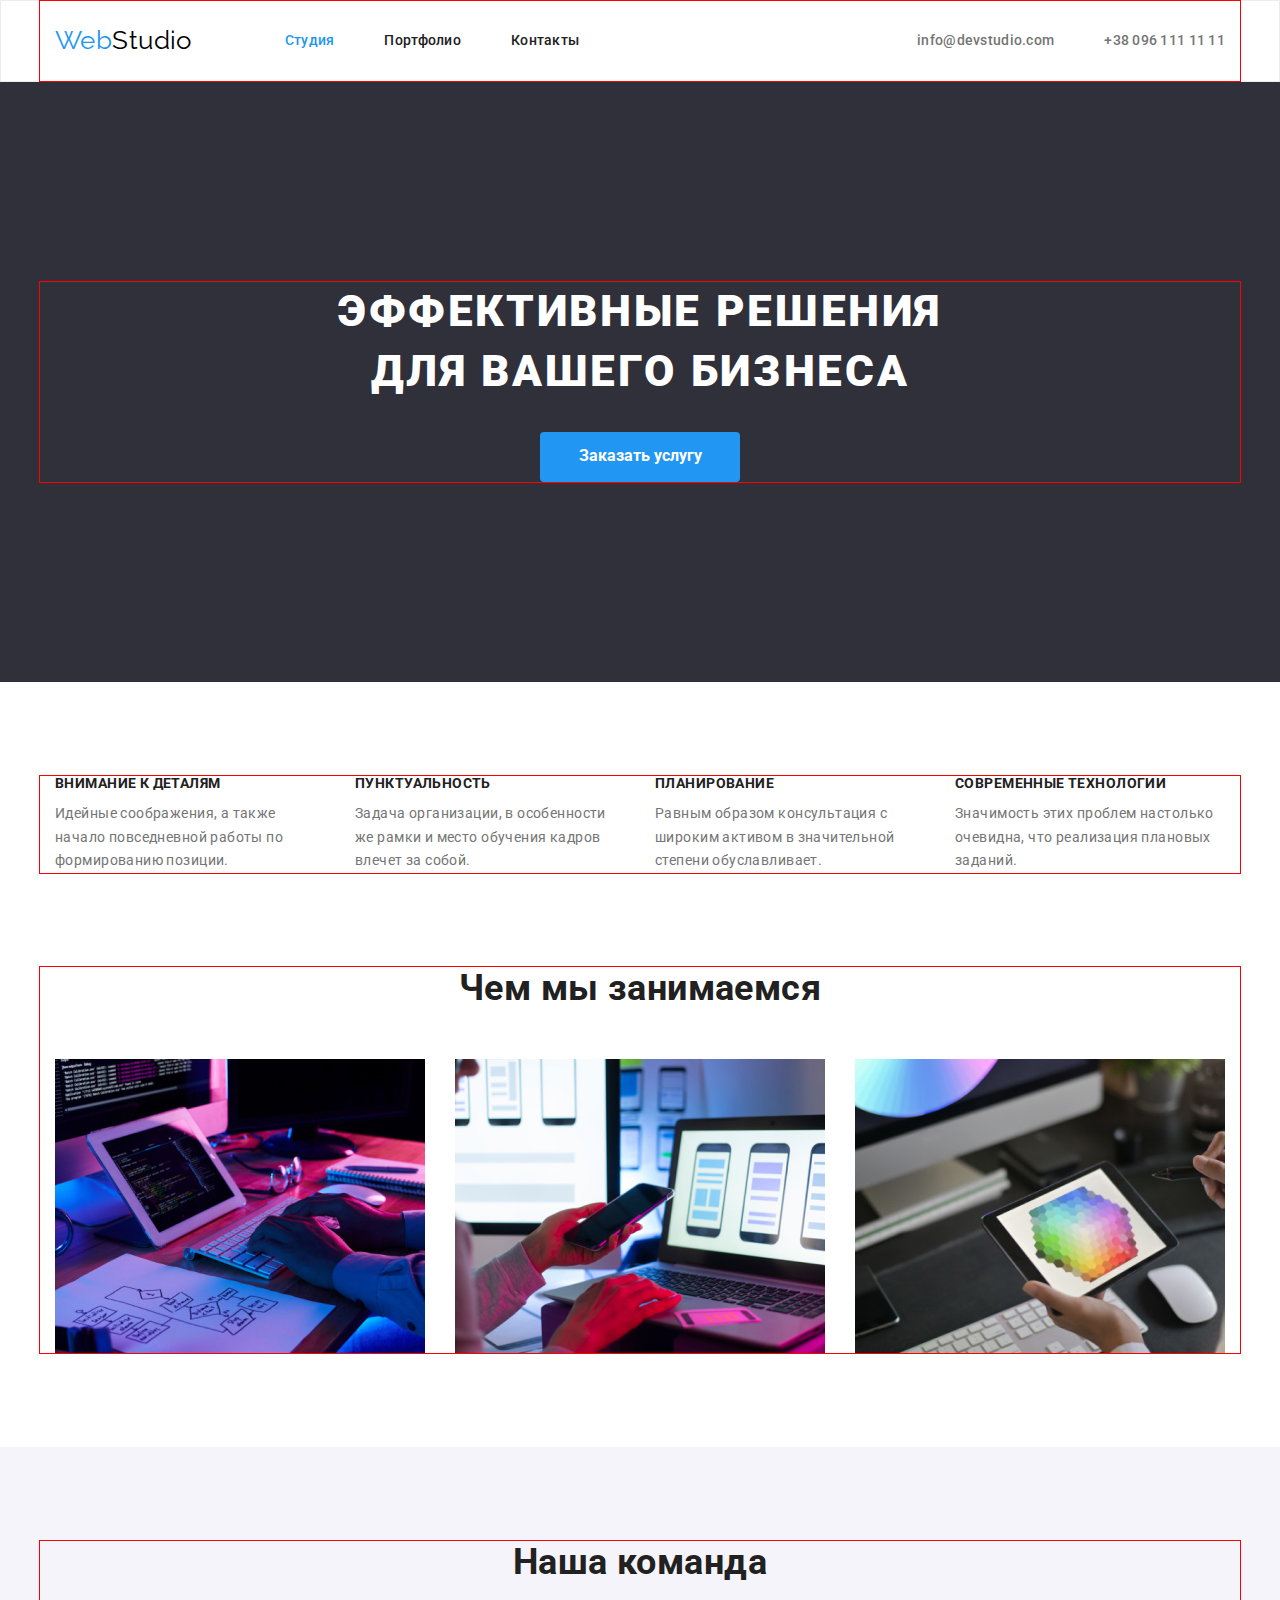
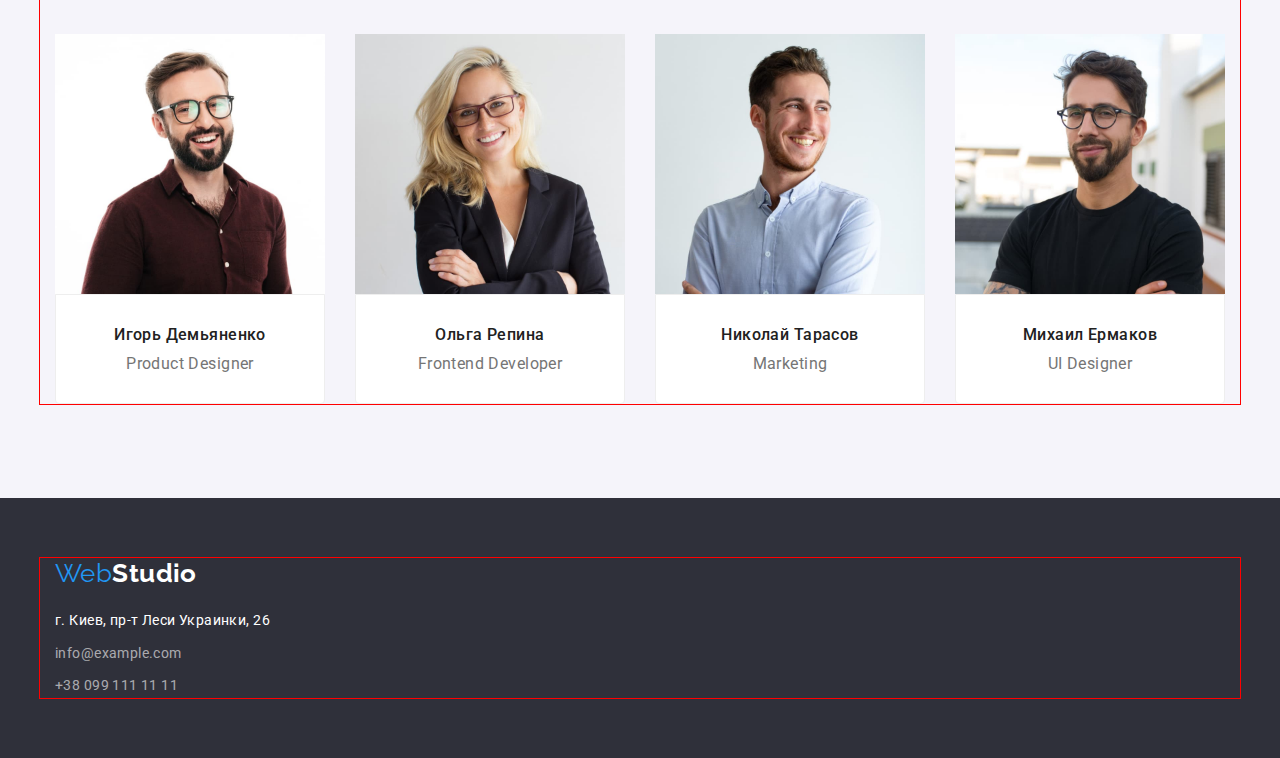
==== commit 05f89b50: "mistakes dz" ====
--- a/index.html
+++ b/index.html
@@ -28,14 +28,12 @@
                     <li class="item"><a href="./portfolio.html" class="link">Портфолио</a></li>
                     <li class="item"><a href="" class="link">Контакты</a></li>
                 </ul>
-
             </nav>
-            <div class="header-connect">
+           
             <ul class="auth-nav">
                 <li class="item"><a href="mailto:info@devstudio.com" class="auth-link">info@devstudio.com</a></li>
                 <li class="item"><a href="tel:++380961111111" class="auth-link">+38 096 111 11 11</a></li>
             </ul>
-        </div>
         </div>
         
     </header>
@@ -51,22 +49,22 @@
             <div class="container">
                 <h2 class="section-about">Наша работа</h2>
                 <ul class="one-section">
-                    <li>
+                    <li class="one-item">
                         <h3 class="title">Внимание к деталям</h3>
                         <p class="section-subtitle">Идейные соображения, а также начало повседневной работы по
                             формированию позиции.</p>
                     </li>
-                    <li>
+                    <li class="one-item">
                         <h3 class="title">Пунктуальность</h3>
                         <p class="section-subtitle">Задача организации, в особенности же рамки и место обучения кадров
                             влечет за собой.</p>
                     </li>
-                    <li>
+                    <li class="one-item">
                         <h3 class="title">Планирование</h3>
                         <p class="section-subtitle">Равным образом консультация с широким активом в значительной степени
                             обуславливает.</p>
                     </li>
-                    <li>
+                    <li class="one-item">
                         <h3 class="title">Современные технологии</h3>
                         <p class="section-subtitle">Значимость этих проблем настолько очевидна, что реализация плановых
                             заданий.</p>
@@ -129,11 +127,10 @@
 
     <footer class="footer">
         <div class="container">
-            <a href="" class="logo" lang="en">Web<span class="logo-linkf">Studio</span></a>
+            <a href="" class="logo down" lang="en">Web<span class="logo-linkf">Studio</span></a>
             <address>
                 <ul class="">
-                    <li><a href="https://goo.gl/maps/WqzxTPFfaruGA4N47" class="map">г. Киев, пр-т Леси Украинки, 26</a>
-                    </li>
+                    <li><a href="https://goo.gl/maps/WqzxTPFfaruGA4N47" class="map">г. Киев, пр-т Леси Украинки, 26</a></li>
                     <li><a href="mailto:info@example.com" class="mail">info@example.com</a></li>
                     <li><a href="tel:+380991111111" class="tel">+38 099 111 11 11</a></li>
                 </ul>
--- a/css/main.css
+++ b/css/main.css
@@ -28,7 +28,7 @@
     letter-spacing: 0.03em;
 }
 
-p,
+
 h1,
 h2,
 h3,
@@ -63,9 +63,7 @@
 
 /*-------heder-----*/
 .header {
-    padding-top: 24px;
-    padding-bottom: 25px;
-    border: 1px solid
+     border: 1px solid
      var(--color-border);
 }
 .header .container {
@@ -78,9 +76,7 @@
 
 .logo {
     display: inline-block;
-    margin-right: 93px;
-    padding-top:24px ;
-    padding-bottom:25px ;
+  
 
     color: var(--accent-color);
     text-decoration: none;
@@ -93,14 +89,18 @@
 .logo-link {
     display: inline-block;
     margin-right: 93px;
+    padding-top: 24px;
+    padding-bottom: 25px;
+ 
+  
 
     color: var(--color-logo-second);
     text-decoration: none;
 }
 .site-nav {
     display: flex;
-    
-}
+}
+
 .site-nav .link {
     display: block;
     padding-top: 32px;
@@ -125,6 +125,8 @@
 
 .auth-link {
     display: block;
+    padding-top: 32px;
+    padding-bottom: 32px;
 
     color: var(--second-color-text);
     text-decoration: none;
@@ -134,6 +136,7 @@
 }
 .auth-nav {
     display: flex;
+    margin-left: auto;
     
 }
 
@@ -145,9 +148,6 @@
 
 .site-nav .link.current {
     color: var(--accent-color);
-}
-.header-connect {
-    margin-left: auto;
 }
 .item:not(:last-child) {
     margin-right: 50px;
@@ -157,13 +157,13 @@
     background-color: var(--color-fon-footer);
     color: var(--primary-bg-color);
     text-align: center;
+    padding-top: 200px;
+    padding-bottom: 200px;
 }
 
 .hero-title {
-    margin-bottom: 30px;
-    padding-top: 200px;
-    padding-left: 250px;
-    padding-right: 250px;
+   margin: 0 auto;
+    width: 696px;
 
     font-weight: 900;
     font-size: 44px;
@@ -176,10 +176,10 @@
 
 /* -----button----- */
 .hero-btn {
-    margin-bottom: 200px;
     min-width: 200px;
     height: 50px;
     border-radius: 4px;
+    margin-top: 30px;
 
     background-color: var(--accent-color);
     color: var(--primary-bg-color);
@@ -197,7 +197,7 @@
 /*-------main------*/
 .section-one {
     padding-top: 94px;
-    padding-bottom: 47px;
+    padding-bottom: 94px;
 }
 
 .feature-list {
@@ -205,7 +205,6 @@
     padding-bottom: 94px;
 
     background-color: var(--bg-color-button);
-    
 }
 
 .section-about {
@@ -234,7 +233,11 @@
     font-weight: 700;
     font-size: 14px;
     line-height: 1.14;
-    
+    text-transform: uppercase;
+    
+}
+.one-item:not(:last-child) {
+    margin-right: 30px;
 }
 
 .title-name {
@@ -248,10 +251,12 @@
 }
 
 .coommand-name {
-    padding: 30px 70px;
-
+    padding: 30px 0;
+    border: 1px solid #EEEEEE;
+    border-radius: 0px 0px 4px 4px;
+  
     text-align: center;
-    
+    background: #FFFFFF;
 }
 
 .section-title {
@@ -264,34 +269,35 @@
 
 .section-subtitle {
     width: 270px;
-    height: 75px;
-    margin-right: 30px;
+    margin-top: 0;
+    margin-bottom: 0;
+    
 
     color: var(--second-color-text);
     line-height: 1.71;
 }
 
 .section-two {
-   
-    padding-top: 47px;
+   padding-top: 0;
     padding-bottom: 94px;
 }
-.two-item + .two-item {
-    margin-left: 30px;
+.two-item:not(:last-child) {
+    margin-right: 30px;
 }
 .two-section {
     display: flex;
-    justify-content:space-around;
 }
 .our-staff {
     display: flex;
-  justify-content: space-around;
-}
-.staff-item + .staff-item {
-    margin-left: 30px;
+}
+.staff-item:not(:last-child) {
+    margin-right: 30px;
 }
 
 .section-subtitlef {
+    margin-top: 0;
+    margin-bottom: 0;
+
     color: var(--second-color-text);
     font-size: 16px;
     line-height: 1.19;
@@ -335,6 +341,10 @@
 .page-list {
     display: flex;
 }
+.page-item:not(:last-child) {
+margin-right: 30px;
+margin-bottom: 30px;
+}
 
 .page-link {
     text-decoration: none;
@@ -343,7 +353,11 @@
     margin-bottom: 30px;
 }
 .page-title-text {
+    margin-top: 0;
+    margin-bottom: 0;
+
     border:1px solid #EEEEEE;
+    padding: 20px 24px;
 }
 
 .title-link {
@@ -363,7 +377,6 @@
 }
 
 .section-page {
-    padding-top: 94px;
     padding-bottom: 94px;
 }
 
@@ -379,13 +392,16 @@
 
 .logo-linkf {
     display: inline-block;
-    margin-bottom: 20px;
+   
 
     color: var(--primary-bg-color);
     font-weight: 700;
     font-size: 26px;
     line-height: 1.19;
     
+}
+.down {
+margin-bottom: 20px;
 }
 
 .map {
